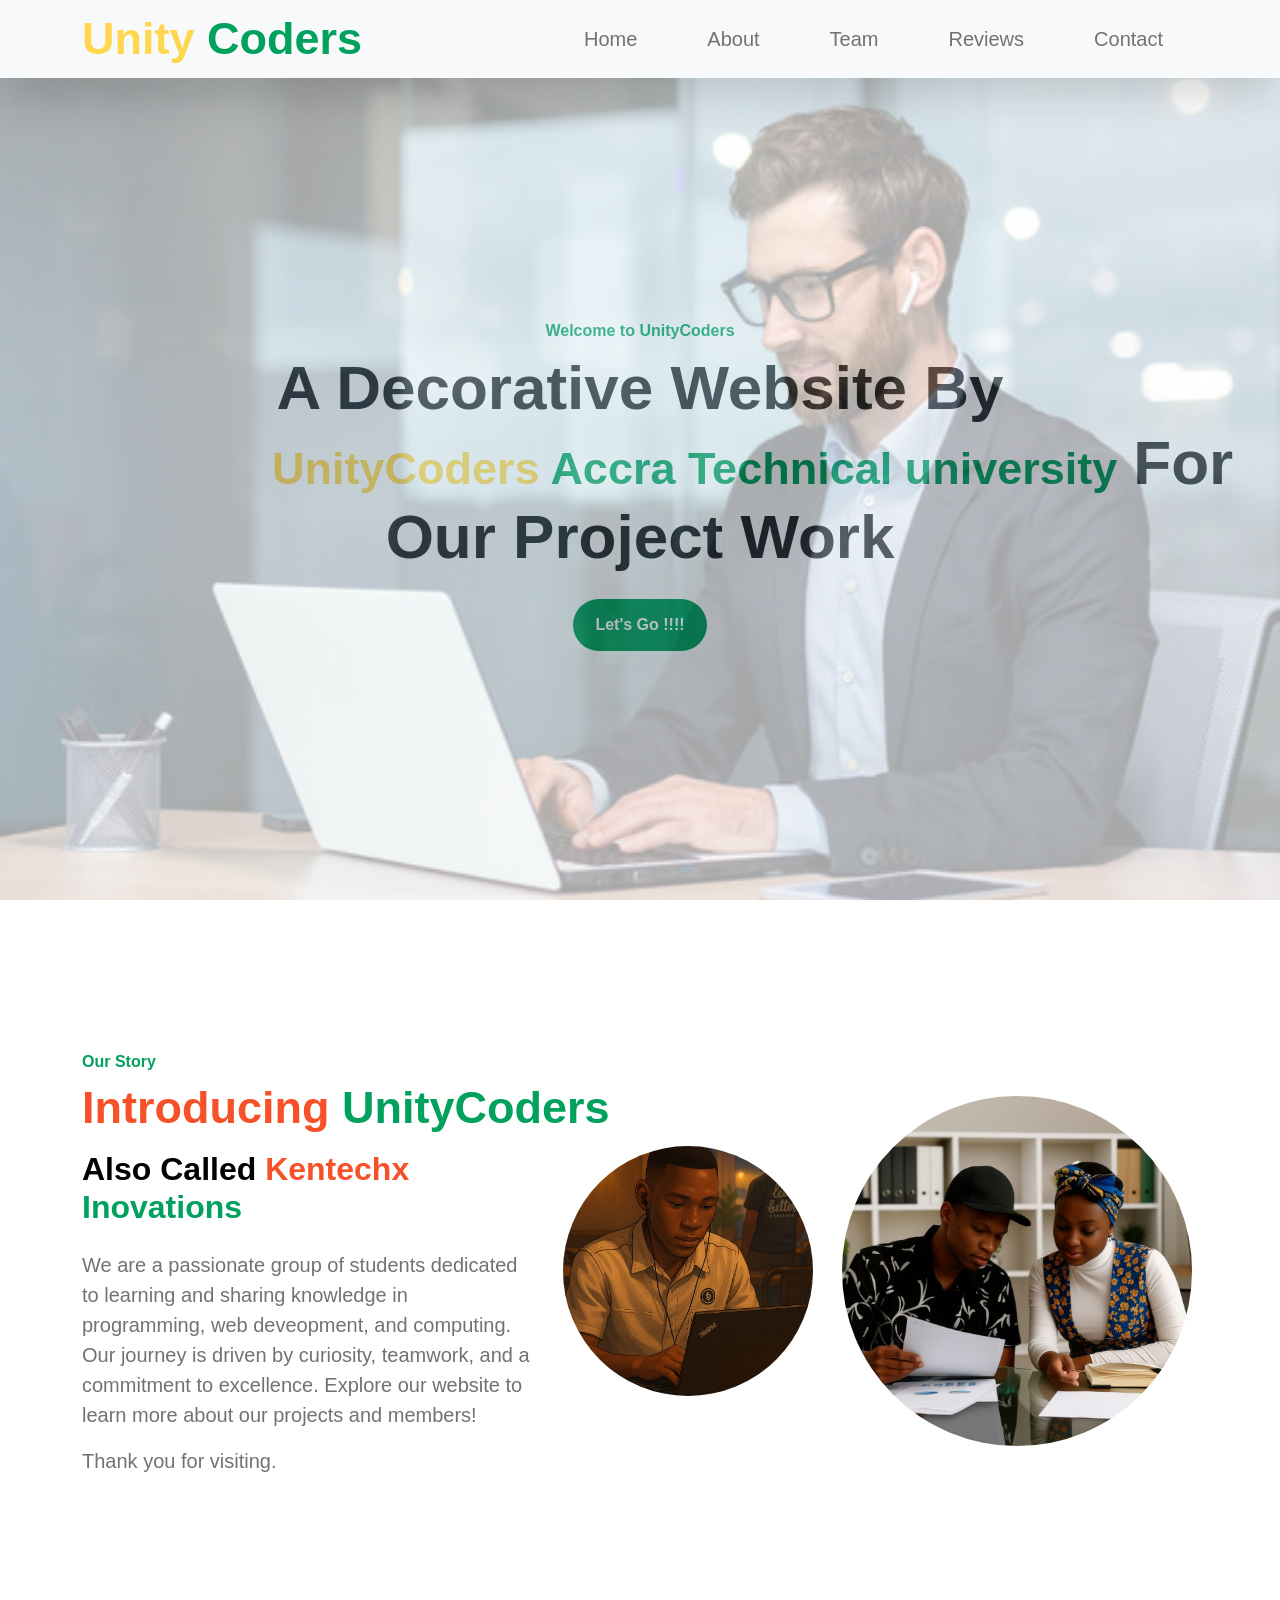
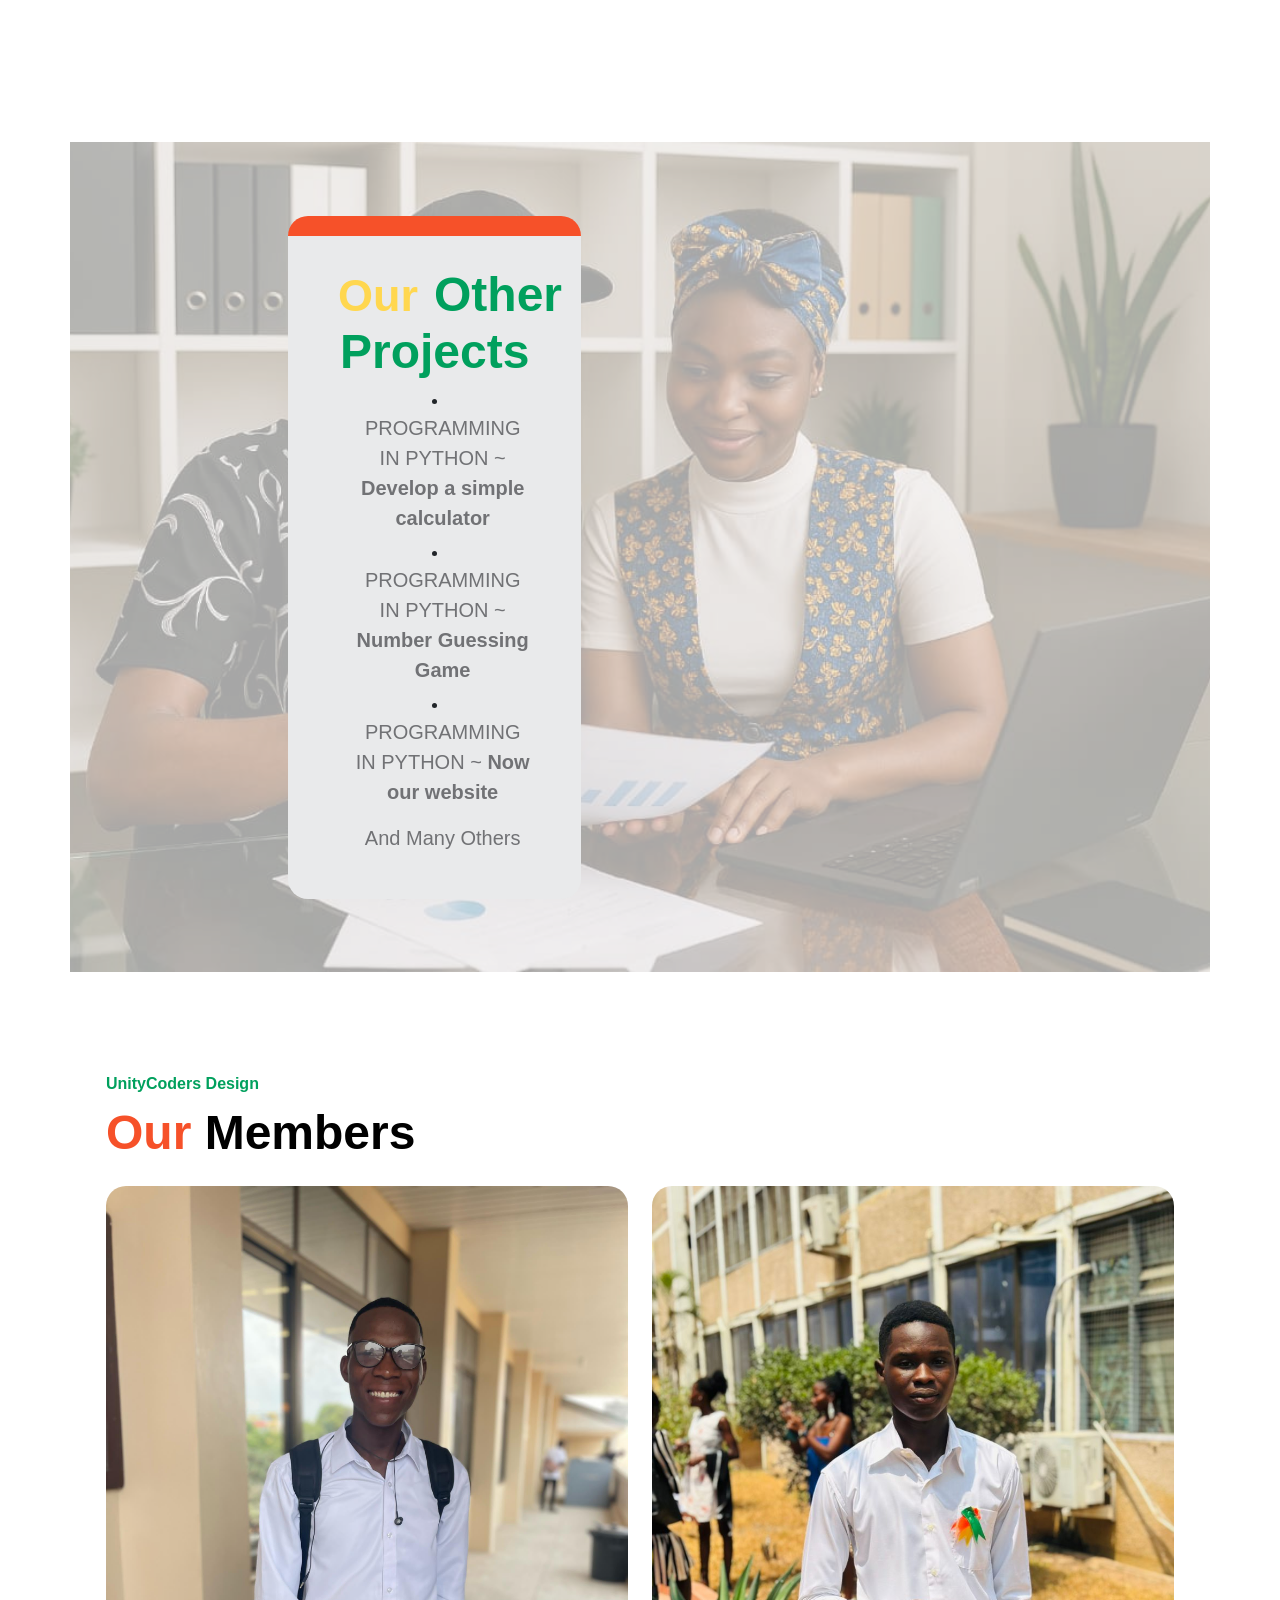
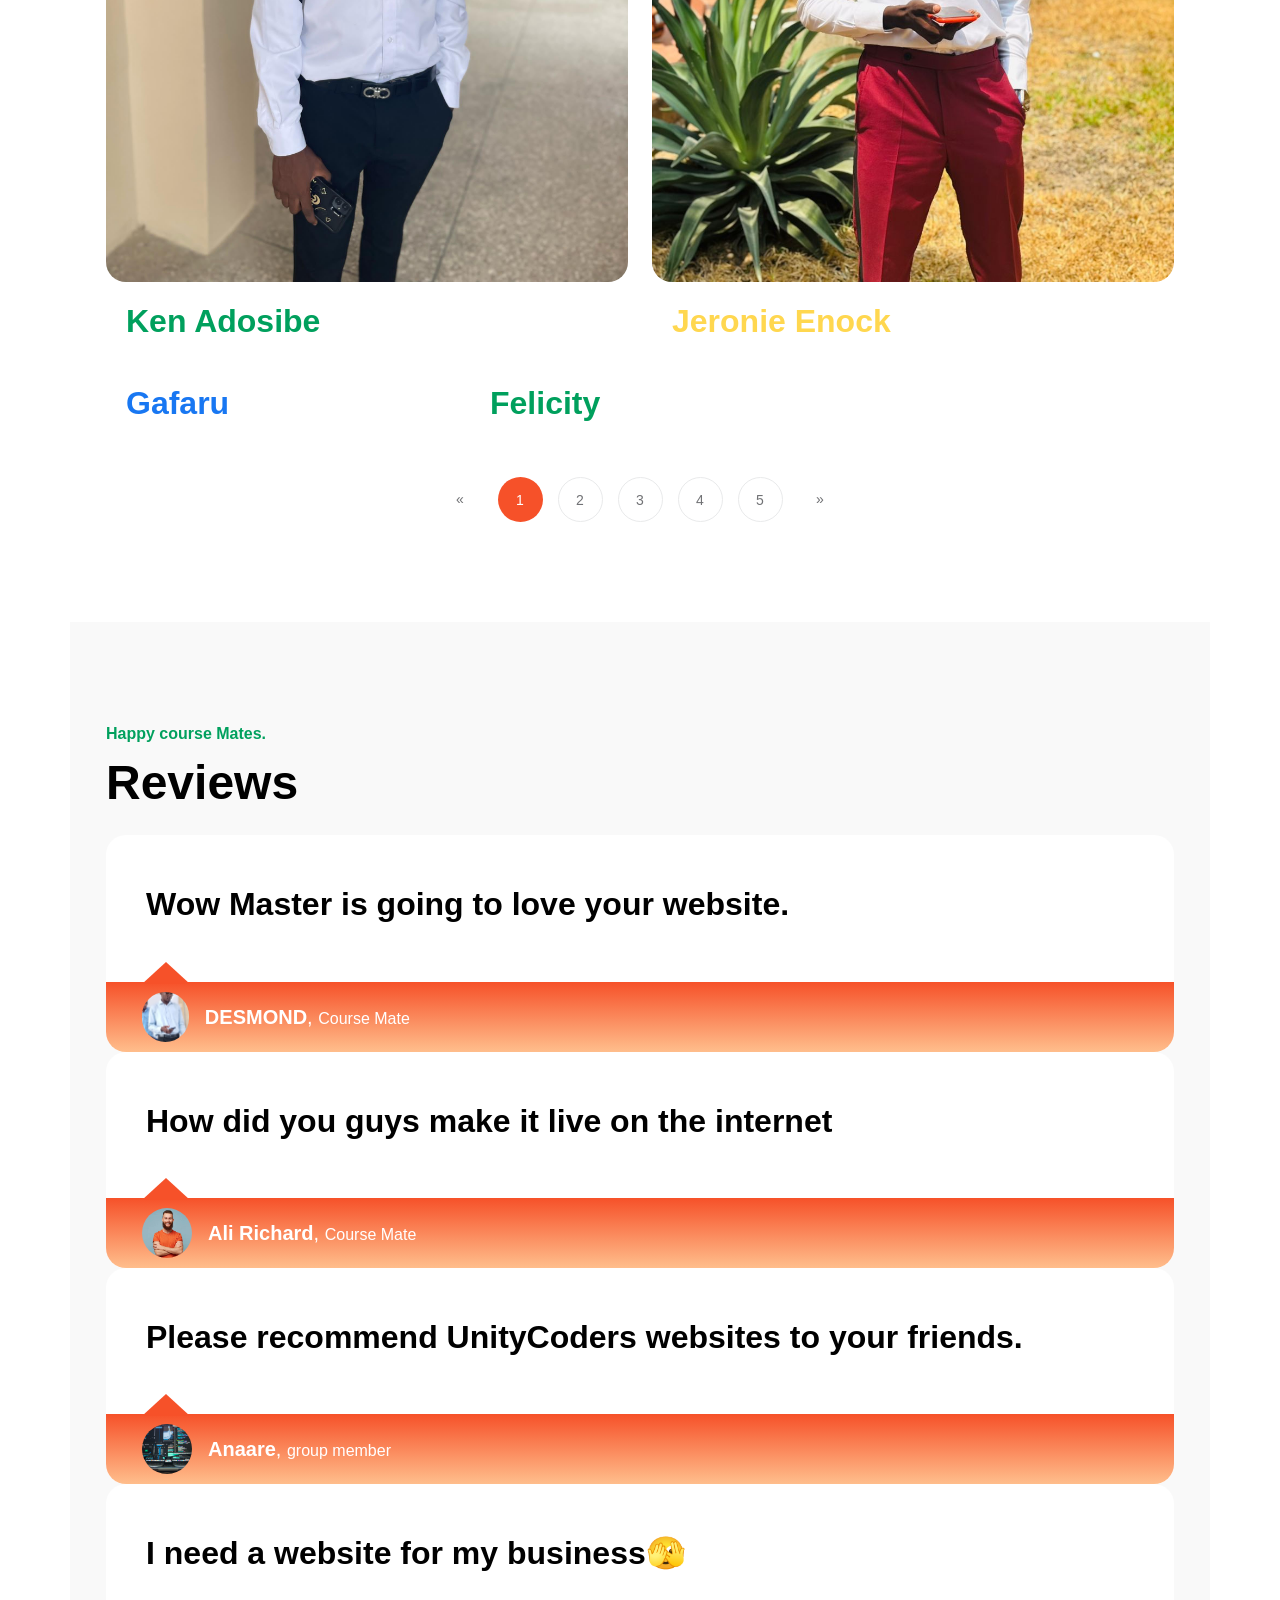
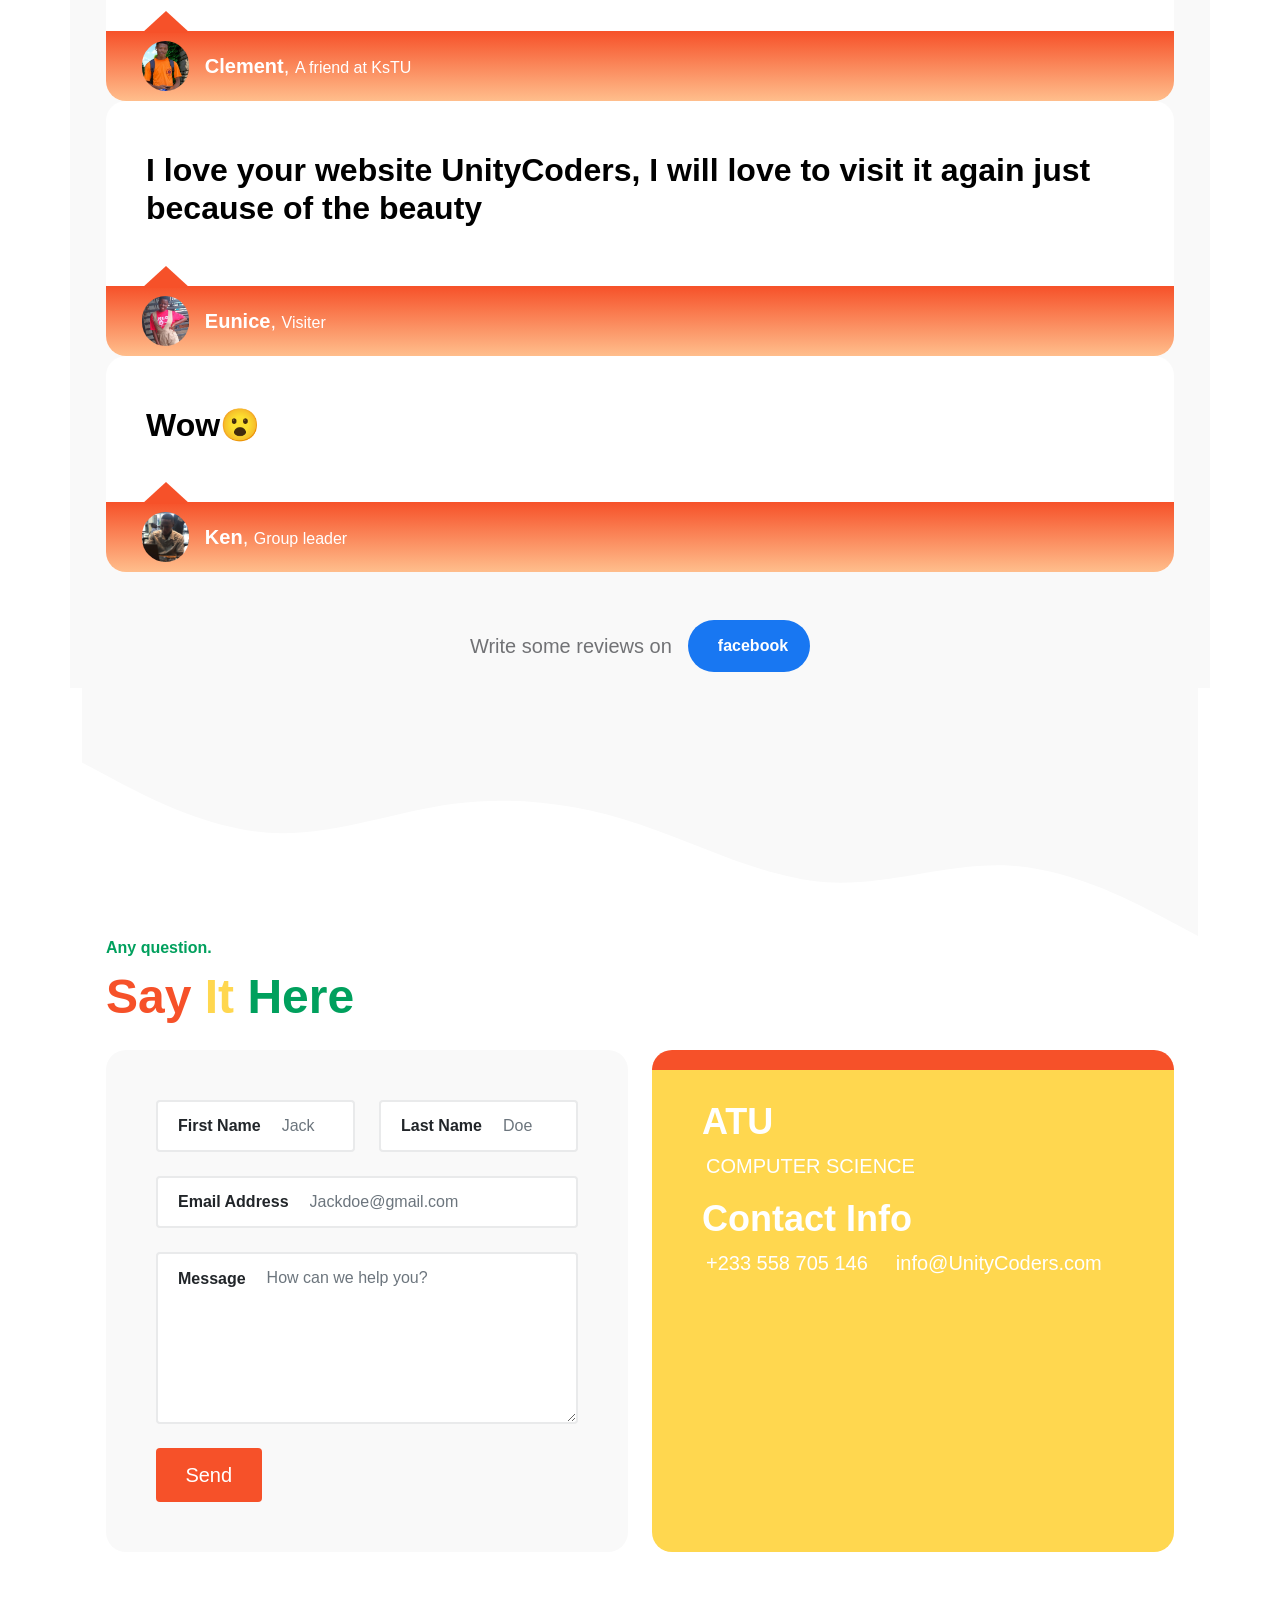
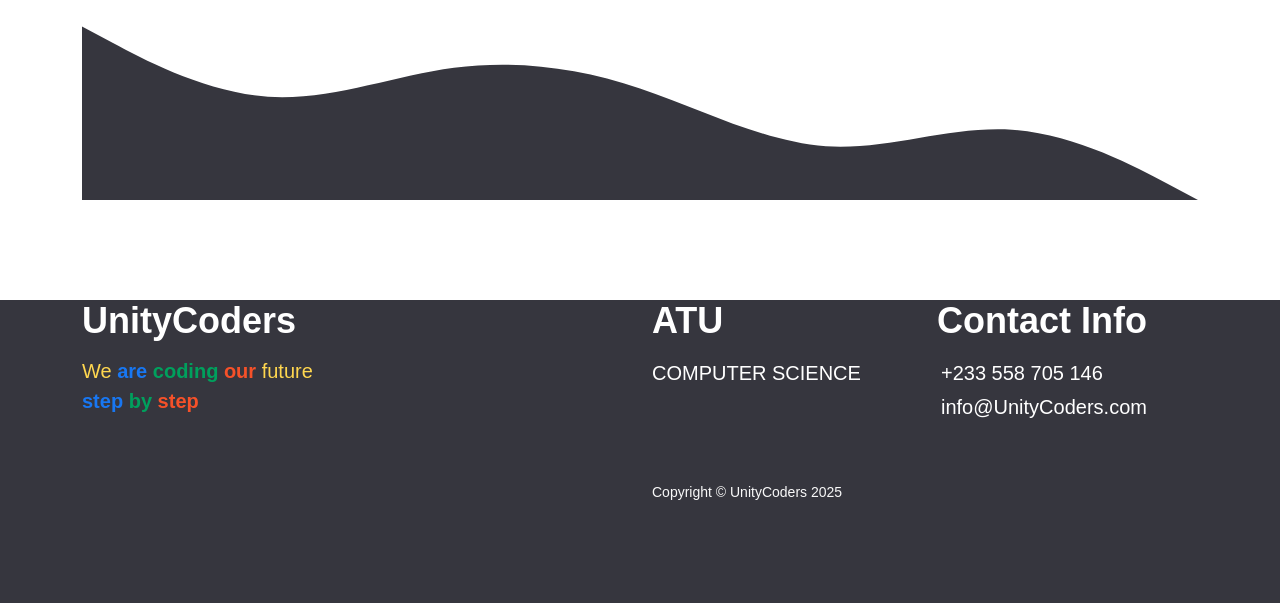
==== index.html @ b50baa44 "Add files via upload" ====
<!doctype html>
<html lang="en">
    <head>
        <meta charset="utf-8">
        <meta name="viewport" content="width=device-width, initial-scale=1">

        <meta name="description" content="">
        <meta name="author" content="Tooplate">

        <title>UnityCoders</title>

        <!-- CSS FILES -->
        <link href="css/bootstrap.min.css" rel="stylesheet">

        <link href="css/UnityCoders.css" rel="stylesheet">
        

    </head>

    <body>

        <nav class="navbar navbar-expand-lg bg-light fixed-top shadow-lg">
            <div class="container">
                <a class="navbar-brand" href="index.html">Unity <span class="tooplate-red"></span><span class="tooplate-green">Coders</span></a>

                <button class="navbar-toggler" type="button" data-bs-toggle="collapse" data-bs-target="#navbarNav" aria-controls="navbarNav" aria-expanded="false" aria-label="Toggle navigation">
                    <span class="navbar-toggler-icon"></span>
                </button>

                <div class="collapse navbar-collapse" id="navbarNav">
                    <ul class="navbar-nav ms-auto">
                        <li class="nav-item">
                            <a class="nav-link click-scroll" href="#section_1">Home</a>
                        </li>

                        <li class="nav-item">
                            <a class="nav-link click-scroll" href="#section_2">About</a>
                        </li>

                        <li class="nav-item">
                           <a class="nav-link click-scroll" href="team.html">Team</a></li>
                        </li>

                        </li>

                        <li class="nav-item">
                            <a class="nav-link click-scroll" href="#section_4">Reviews</a>
                        </li>

                        <li class="nav-item">
                            <a class="nav-link click-scroll" href="#section_5">Contact</a>
                        </li>
                    </ul>
                </div>
            </div>
        </nav>

        <main>

            <section class="hero-section hero-slide d-flex justify-content-center align-items-center" id="section_1">
                <div class="container">
                    <div class="row">

                        <div class="col-lg-8 col-12 text-center mx-auto">
                            <div class="hero-section-text">
                                <div class="hero-bg-image" style="position: absolute; inset: 0; z-index: 0; overflow: hidden;">
                                    <img src="unity coders.jpg" alt="Hero Background" style="width:100%; height:100%; object-fit:cover; opacity:0.35;">
                                </div>
                                <small class="section-small-title">Welcome to UnityCoders <i class="hero-icon bi-house"></i></small>

                                <h1 class="hero-title text mt-2 mb-4">A Decorative Website By  <a class="navbar-brand" href="#">UnityCoders <span class="tooplate-red"></span><span class="tooplate-green"> Accra Technical university</span></a>For Our Project Work </h1>

                                

                                <button type="button" class="custom-btn btn" onclick="location.href='#section_2'">Let's Go !!!!</button>
                            </div>
                        </div>

                    </div>
                </div>
            </section>

            <section class="about-section section-padding" id="section_2">
                <div class="container">
                    <div class="row align-items-center">

                        <div class="col-lg-5 col-12">
                            <small class="section-small-title">Our Story</small>

                             <a class="navbar-brand" href=""><span class="tooplate-red">Introducing </span><span class="tooplate-green">UnityCoders</span></a>

                            <h4 class="mt-2 mb-4">Also Called<span class="tooplate-red"> Kentechx </span> <span class="tooplate-green"> Inovations</span></h4>
                           
                            <p>We are a passionate group of students dedicated to learning and sharing knowledge in programming, web deveopment, and computing. Our journey is driven by curiosity, teamwork, and a commitment to excellence. Explore our website to learn more about our projects and members!</p>
                         <p> Thank you for visiting.</p>
                        </div>

                        <div class="col-lg-3 col-md-5 col-5 mx-lg-auto">
                            <img src="kentechx.jpg" class="about-image about-image-small img-fluid" alt="">
                        </div>

                        <div class="col-lg-4 col-md-7 col-7">
                            <img src="inno.jpg" class="about-image img-fluid" alt="">
                        </div>

                    </div>
                </div>
            </section>


            <section class="featured-section section-padding">
                <div class="container">
                    <div class="row">
                    <section class="hero-section hero-slide d-flex justify-content-center align-items-center" id="section_1">
                        <div class="container">
                            <div class="row">
                    
                                <div class="col-lg-8 col-12 text-center mx-auto">
                                    <div class="hero-section-text">
                                        <div class="hero-bg-image" style="position: absolute; inset: 0; z-index: 0; overflow: hidden;">
                                            <img src="unity.jpg" alt="Hero Background"
                                                style="width:100%; height:100%; object-fit:cover; opacity:0.35;">
                                        </div>
                        <div class="col-lg-5 col-12">
                            <div class="custom-block featured-custom-block">
                                <h2 class="tooplate-green"><span class="navbar-brand">Our</span>Other Projects</h2>

                                <div class="d-flex">
                                    <i class="featured-icon bi-clock me-3"></i>
                                    
                                    <div>
                                        <li>
                                        <p class="mb-2">
                                            PROGRAMMING IN PYTHON ~
                                            <strong class="d-inline">
                                                Develop a simple calculator
                                            </strong>
                                        </p>
                                        </li>

                                        <li>
                                        <p class="mb-2">
                                            PROGRAMMING IN PYTHON ~
                                            <strong class="d-inline">
                                                Number Guessing Game
                                            </strong>
                                        </p>
                                        </li>

                                
                                        
                                        <li>
                                        <p>PROGRAMMING IN PYTHON ~ <strong>Now our website</strong> </p>
                                        <p>And Many Others</p>
                                        </li>
                                   </div>
                                </div>
                            </div>
                        </div>

                    </div>
                </div>
            </section>


            <section class="shop-section section-padding" id="section_3">
                <div class="container">
                    <div class="row">

                        <div class="col-lg-12 col-12">
                            <small class="section-small-title">UnityCoders Design </small>

                            <h2 class="mt-2 mb-4"><span class="tooplate-red">Our</span> Members</h2>
                        </div>

                        <div class="col-lg-6 col-12">
                            <div class="shop-thumb">
                                <div class="shop-image-wrap">
                                    <a href="team.html">
                                        <img src="ken addo.jpg" class="shop-image img-fluid" alt="groupleader">
                                    </a>

                                    <div class="shop-btn-wrap">
                                        <a href="team.html" class="shop-btn custom-btn btn d-flex align-items-center align-items-center">Learn more</a>
                                    </div>
                                </div>

                                <div class="shop-body">
                                    <h4 class="tooplate-green">Ken Adosibe</h4>
                                </div>
                            </div>
                        </div>

                        <div class="col-lg-6 col-12">
                            <div class="shop-thumb">
                                <div class="shop-image-wrap">
                                    <a href="team.html">
                                        <img src="jeronie enock.jpg" class="shop-image img-fluid" alt="CLEMENT">
                                    </a>

                                    

                                    <div class="shop-btn-wrap">
                                        <a href="team.html" class="shop-btn custom-btn btn d-flex align-items-center align-items-center">Learn more</a>
                                    </div>
                                </div>

                                <div class="shop-body">
                                    <h4 class="tooplate-yellow">Jeronie Enock</h4>
                                </div>
                            </div>
                        </div>

                        <div class="col-lg-4 col-12">
                            <div class="shop-thumb">
                                <div class="shop-image-wrap">
                                    <a href="team.html">
                                        <img src="images/shop/green-sofa-white-living-room-with-blank-table-mockup.jpg" class="shop-image img-fluid" alt="">
                                    </a>

                                    <div class="shop-btn-wrap">
                                        <a href="team.html" class="shop-btn custom-btn btn d-flex align-items-center align-items-center">Learn more</a>
                                    </div>
                                </div>

                                <div class="shop-body">
                                    <h4 class="tooplate-blue">Gafaru</h4>
                                </div>
                            </div>
                        </div>

                        <div class="col-lg-4 col-12">
                            <div class="shop-thumb">
                                <div class="shop-image-wrap">
                                    <a href="team.html">
                                        <img src="images/shop/concept-home-cooking-with-female-chef.jpg" class="shop-image img-fluid" alt="">
                                    </a>
                                    <div class="shop-btn-wrap">
                                        <a href="team.html" class="shop-btn custom-btn btn d-flex align-items-center align-items-center">Learn more</a>
                                    </div>
                                </div>

                                <div class="shop-body">
                                    <h4 class="tooplate-green">Felicity</h4>
                                </div>
                            </div>
                        </div>

                        <div class="col-lg-12 col-12">
                            <nav aria-label="Page navigation example">
                                <ul class="pagination justify-content-center">
                                    <li class="page-item">
                                        <a class="page-link" href="#" aria-label="Previous">
                                            <span aria-hidden="true">&laquo;</span>
                                        </a>
                                    </li>

                                    <li class="page-item active" aria-current="page">
                                        <a class="page-link" href="#">1</a>
                                    </li>
                                    
                                    <li class="page-item">
                                        <a class="page-link" href="#">2</a>
                                    </li>
                                    
                                    <li class="page-item">
                                        <a class="page-link" href="#">3</a>
                                    </li>

                                    <li class="page-item">
                                        <a class="page-link" href="#">4</a>
                                    </li>

                                    <li class="page-item">
                                        <a class="page-link" href="#">5</a>
                                    </li>
                                    
                                    <li class="page-item">
                                        <a class="page-link" href="#" aria-label="Next">
                                            <span aria-hidden="true">&raquo;</span>
                                        </a>
                                    </li>
                                </ul>
                            </nav>
                        </div>

                    </div>
                </div>
            </section>


            <section class="reviews-section section-padding pb-0" id="section_4">
                <div class="container">
                    <div class="row">

                        <div class="col-lg-12 col-12">
                            <small class="section-small-title">Happy course Mates.</small>

                            <h2 class="mt-2 mb-4">Reviews</h2>

                            <div class="owl-carousel reviews-carousel">
                                <div class="reviews-thumb">
                                    <div class="reviews-body">
                                        <h4>Wow Master is going to love your website.</h4>
                                    </div>

                                    <div class="reviews-bottom reviews-bottom-up d-flex align-items-center">
                                        <img src="images/avatar/portrait4.jpg" class="avatar-image img-fluid" alt="">

                                        <div class="d-flex align-items-center justify-content-between flex-wrap w-100 ms-3">
                                            <p class="text-white mb-0">
                                                <strong>DESMOND</strong>, <small>Course Mate</small>
                                            </p>
                                        </div>
                                    </div>
                                </div>

                                <div class="reviews-thumb">
                                    <div class="reviews-body">
                                        <h4>How did you guys make it live on the internet</h4>
                                    </div>

                                    <div class="reviews-bottom reviews-bottom-up d-flex align-items-center">
                                        <img src="images/avatar/studio-portrait-emotional-happy-funny-smiling-boyfriend-man-with-heavy-beard-stands-with-arms-crossed-dressed-red-t-shirt-isolated-blue.jpg" class="avatar-image img-fluid" alt="">

                                        <div class="d-flex align-items-center justify-content-between flex-wrap w-100 ms-3">
                                            <p class="text-white mb-0">
                                                <strong>Ali Richard</strong>, <small>Course Mate</small>
                                            </p>
                                        </div>
                                    </div>
                                </div>

                                <div class="reviews-thumb">
                                    <div class="reviews-body">
                                        <h4>Please recommend UnityCoders websites to your friends.</h4>
                                    </div>

                                    <div class="reviews-bottom reviews-bottom-up d-flex align-items-center">
                                        <img src="anaare.jpg" class="avatar-image img-fluid" alt="">

                                        <div class="d-flex align-items-center justify-content-between flex-wrap w-100 ms-3">
                                            <p class="text-white mb-0">
                                                <strong>Anaare</strong>, <small>group member</small>
                                            </p>
                                        </div>
                                    </div>
                                </div>

                                <div class="reviews-thumb">
                                    <div class="reviews-body">
                                        <h4>I need a website for my business🫣</h4>
                                    </div>

                                    <div class="reviews-bottom reviews-bottom-up d-flex align-items-center">
                                        <img src="images/avatar/portrait1.jpg" class="avatar-image img-fluid" alt="">

                                        <div class="d-flex align-items-center justify-content-between flex-wrap w-100 ms-3">
                                            <p class="text-white mb-0">
                                                <strong>Clement</strong>, <small>A friend at KsTU</small>
                                            </p>
                                        </div>
                                    </div>
                                </div>
                                
                                <div class="reviews-thumb">
                                    <div class="reviews-body">
                                        <h4> I love your website UnityCoders,   I will love to visit it again just because of the beauty</h4>
                                    </div>

                                    <div class="reviews-bottom reviews-bottom-up d-flex align-items-center">
                                        <img src="images/avatar/portriat2.jpg" class="avatar-image img-fluid" alt="">

                                        <div class="d-flex align-items-center justify-content-between flex-wrap w-100 ms-3">
                                            <p class="text-white mb-0">
                                                <strong>Eunice</strong>, <small>Visiter</small>
                                            </p>
                                        </div>
                                    </div>
                                </div>

                                <div class="reviews-thumb">
                                    <div class="reviews-body">
                                        <h4>Wow😮</h4>
                                    </div>

                                    <div class="reviews-bottom reviews-bottom-up d-flex align-items-center">
                                        <img src="ken.jpg" class="avatar-image img-fluid" alt="">

                                        <div class="d-flex align-items-center justify-content-between flex-wrap w-100 ms-3">
                                            <p class="text-white mb-0">
                                                <strong>Ken</strong>, <small>Group leader</small>
                                            </p>
                                        </div>
                                    </div>
                                </div>
                            </div>

                            <div class="col-lg-12 col-12">
                                <p class="d-flex justify-content-center align-items-center mt-lg-5">Write some reviews on <a href="https://www.facebook.com/profile.php?id=61577352628570" class="custom-btn btn ms-3"><i class="bi-facebook me-2"></i>facebook</a></p>
                            </div>
                        </div>

                    </div>
                </div>
            </section>


            <section class="contact-section" id="section_5">
                <svg xmlns="http://www.w3.org/2000/svg" viewBox="0 0 1440 320"><path fill="#f9f9f9" fill-opacity="1" d="M0,96L40,117.3C80,139,160,181,240,186.7C320,192,400,160,480,149.3C560,139,640,149,720,176C800,203,880,245,960,250.7C1040,256,1120,224,1200,229.3C1280,235,1360,277,1400,298.7L1440,320L1440,0L1400,0C1360,0,1280,0,1200,0C1120,0,1040,0,960,0C880,0,800,0,720,0C640,0,560,0,480,0C400,0,320,0,240,0C160,0,80,0,40,0L0,0Z"></path></svg>
                <div class="container">
                    <div class="row">

                        <div class="col-lg-12 col-12">
                            <small class="section-small-title">Any question.</small>

                            <h2 class="mt-2 mb-4"><span class="tooplate-red">Say</span><span class="tooplate-yellow"> It</span> <span class="tooplate-green">Here</span></h2>
                        </div>
                        <div class="col-lg-6 col-12">
                            <form class="custom-form contact-form" action="#" method="post" role="form">
                                <div class="row">
                                    <div class="col-lg-6 col-md-6 col-12">
                                        <div class="input-group align-items-center">
                                            <label for="first-name">First Name</label>

                                            <input type="text" name="first-name" id="first-name" class="form-control" placeholder="Jack" required>
                                        </div>
                                    </div>

                                    <div class="col-lg-6 col-md-6 col-12">
                                        <div class="input-group align-items-center">
                                            <label for="last-name">Last Name</label>

                                            <input type="text" name="last-name" id="last-name" class="form-control" placeholder="Doe" required>
                                        </div>
                                    </div>
                                </div>

                                <div class="input-group align-items-center">
                                    <label for="email">Email Address</label>

                                     <input type="email" name="email" id="email" pattern="[^ @]*@[^ @]*" class="form-control" placeholder="Jackdoe@gmail.com" required>
                                </div>

                                <div class="input-group textarea-group">
                                    <label for="message">Message</label>

                                    <textarea name="message" rows="6" class="form-control" id="message" placeholder="How can we help you?"></textarea>
                                </div>

                                <div class="col-lg-3 col-md-4 col-6">
                                    <button type="submit" class="form-control">Send</button>
                                </div>
                            </form>
                        </div>

                        <div class="col-lg-6 col-12 mt-5 mt-lg-0">
                            <div class="custom-block">

                                <h3 class="text-white mb-2">ATU</h3>

                                <p class="text-white mb-2">
                                    <i class="contact-icon bi-geo-alt me-1"></i>

                                    COMPUTER SCIENCE
                                </p>

                                <h3 class="text-white mt-3 mb-2">Contact Info</h3>

                                <div class="d-flex flex-wrap">
                                    <p class="text-white mb-2 me-4">
                                        <i class="contact-icon bi-telephone me-1"></i>

                                        <a href="tel: 090-080-0760" class="text-white">
                                            +233 558 705 146
                                        </a>
                                    </p>

                                    <p class="text-white">
                                        <i class="contact-icon bi-envelope me-1"></i>

                                        <a href="mailto:info@company.com" class="text-white">
                                            info@UnityCoders.com
                                        </a>
                                    </p>
                                </div>

                                <iframe class="google-map mt-2" src="https://www.google.com/maps/embed?pb=!1m18!1m12!1m3!1d4800.184803804974!2d-0.10174304922518053!3d51.5087879746898!2m3!1f0!2f0!3f0!3m2!1i1024!2i768!4f13.1!3m3!1m2!1s0x487605f6fc62fa3d%3A0xc5a39e7cf4e3a9a4!2sTate%20Modern%20Garden!5e1!3m2!1sen!2smm!4v1679331839559!5m2!1sen!2smm" width="100%" height="220" style="border:0;" allowfullscreen="" loading="lazy"></iframe>
                            </div>
                        </div>

                    </div>
                </div>
            </section>

            <svg xmlns="http://www.w3.org/2000/svg" viewBox="0 0 1440 320"><path fill="#36363e" fill-opacity="1" d="M0,96L40,117.3C80,139,160,181,240,186.7C320,192,400,160,480,149.3C560,139,640,149,720,176C800,203,880,245,960,250.7C1040,256,1120,224,1200,229.3C1280,235,1360,277,1400,298.7L1440,320L1440,320L1400,320C1360,320,1280,320,1200,320C1120,320,1040,320,960,320C880,320,800,320,720,320C640,320,560,320,480,320C400,320,320,320,240,320C160,320,80,320,40,320L0,320Z"></path></svg>            
        </main>

        <footer class="site-footer section-padding">
            <div class="container">
                <div class="row">

                    <div class="col-lg-3 col-md-5 col-12 mb-3">
                        <h3><a href="index.html" class="custom-link mb-1">UnityCoders</a></h3>

                        <p class="tooplate-yellow">We<strong class="tooplate-blue"> are</strong> <strong class="tooplate-green">coding</strong>
                             <strong class="tooplate-red">our</strong> future <strong class="tooplate-blue"> step</strong>
                             <strong class="tooplate-green"> by </strong><strong class="tooplate-red">step</strong></p>
                        <strong class="tooplate-blue"></strong>
                    </div>

                    <div class="col-lg-3 col-md-3 col-12 ms-lg-auto mb-3">
                        <h3 class="text-white mb-3">ATU</h3>

                        <p class="text-white mt-2">
                            <i class="bi-geo-alt"></i>
                            COMPUTER SCIENCE
                        </p>
                    </div>

                    <div class="col-lg-3 col-md-4 col-12 mb-3">
                        <h3 class="text-white mb-3">Contact Info</h3>

                            <p class="text-white mb-1">
                                <i class="bi-telephone me-1"></i>

                                <a href="tel: 090-080-0760" class="text-white">
                                    +233 558 705 146
                                </a>
                            </p>

                            <p class="text-white mb-0">
                                <i class="bi-envelope me-1"></i>

                                <a href="mailto:info@company.com" class="text-white">
                                    info@UnityCoders.com
                                </a>
                            </p>
                    </div>

                    <div class="col-lg-6 col-md-7 copyright-text-wrap col-12 d-flex flex-wrap align-items-center mt-4 ms-auto">
                        <p class="copyright-text mb-0 me-4">Copyright © UnityCoders 2025</p>
                    </div>

                </div>
            </div>
        </footer>
    </body>
</html>
---- css/UnityCoders.css ----
/*

Tooplate 2133 Moso Interior

https://www.tooplate.com/view/2133-moso-interior

*/

/*---------------------------------------
  CUSTOM PROPERTIES ( VARIABLES )             
-----------------------------------------*/
:root {
  --white-color:                  #ffffff;
  --primary-color:                #ffd74f;
  --secondary-color:              #f65129;
  --section-bg-color:             #f9f9f9;
  --site-footer-bg-color:         #36363e;
  --custom-btn-bg-color:          #00a05d;
  --dark-color:                   #000000;
  --p-color:                      #717275;
  --border-color:                 #e9eaeb;

  --twitter-color:                #1da1f2;
  --facebook-color:               #1877f2;
  --instagram-color:              #c13584;
  --pinterest-color:              #e60023;
  --whatsapp-color:               #128c7e;

  --body-font-family:             'League Spartan', sans-serif;

  --h1-font-size:                 62px;
  --h2-font-size:                 48px;
  --h3-font-size:                 36px;
  --h4-font-size:                 32px;
  --h5-font-size:                 24px;
  --h6-font-size:                 22px;
  --p-font-size:                  20px;
  --btn-font-size:                16px;
  --copyright-font-size:          14px;

  --border-radius-large:          100px;
  --border-radius-medium:         20px;
  --border-radius-small:          10px;

  --font-weight-thin:             100;
  --font-weight-light:            300;
  --font-weight-normal:           400;
  --font-weight-semibold:         600;
  --font-weight-bold:             700;
}

body {
    background-color: var(--white-color);
    font-family: var(--body-font-family); 
    padding-top: 70px;
}

/*---------------------------------------
  TYPOGRAPHY               
-----------------------------------------*/

h2,
h3,
h4,
h5,
h6 {
  color: var(--dark-color);
}

h1,
h2,
h3,
h4,
h5,
h6 {
  font-weight: var(--font-weight-semibold);
}

h1 {
  font-size: var(--h1-font-size);
  font-weight: var(--font-weight-bold);
}

h2 {
  font-size: var(--h2-font-size);
}

h3 {
  font-size: var(--h3-font-size);
}

h4 {
  font-size: var(--h4-font-size);
}

h5 {
  font-size: var(--h5-font-size);
  line-height: normal;
}

h6 {
  font-size: var(--h6-font-size);
}

p {
  color: var(--p-color);
  font-size: var(--p-font-size);
  font-weight: var(--font-weight-light);
}

ul li {
  color: var(--p-color);
  font-size: var(--p-font-size);
  font-weight: var(--font-weight-normal);
}

a, 
button {
  touch-action: manipulation;
  transition: all 0.3s;
}

a {
  color: var(--p-color);
  text-decoration: none;
}

a:hover {
  color: var(--secondary-color);
}

b,
strong {
  font-weight: var(--font-weight-bold);
}

.tooplate-red {
	color: var(--secondary-color);
}
.tooplate-green {
	color: var(--custom-btn-bg-color);
}
.tooplate-blue {
  color: var(--facebook-color);

}
.tooplate-yellow {
  color: var(--primary-color);
}


/*---------------------------------------
  SECTION               
-----------------------------------------*/
.section-padding {
  padding-top: 100px;
  padding-bottom: 100px;
}

.section-bg {
  background: var(--section-bg-color);
}

.section-small-title {
  color: var(--custom-btn-bg-color);
  font-size: var(--btn-font-size);
  font-weight: var(--font-weight-semibold);
  display: block;
}

.section-overlay {
  background: rgba(0, 0, 0, 0.25);
  position: absolute;
  top: 0;
  left: 0;
  pointer-events: none;
  width: 100%;
  height: 100%;
}

.custom-block {
  background: var(--primary-color);
  border-top: 20px solid var(--secondary-color);
  border-radius: var(--border-radius-medium);
  position: relative;
  overflow: hidden;
  padding: 30px 50px;
}

.featured-custom-block {
  background: var(--border-color);
}

.shop-detail-custom-block {
  background: transparent;
  border-top: 0;
  border-radius: 0;
  padding: 30px;
}

.pagination {
  margin-top: 30px;
  margin-bottom: 0;
}

.page-link {
  border-color: var(--border-color);
  border-radius: var(--border-radius-large);
  color: var(--p-color);
  font-size: var(--copyright-font-size);
  padding: 0;
  width: 45px;
  height: 45px;
  line-height: 45px;
  text-align: center;
  margin-right: 10px;
  margin-left: 10px;
}

.page-item.active .page-link,
.page-link:hover {
  background: var(--secondary-color);
  border-color: transparent;
  color: var(--white-color);
}

.page-item:first-child .page-link,
.page-item:last-child .page-link {
  border: 0;
  border-radius: var(--border-radius-large);
}

.page-item:not(:first-child) .page-link {
  margin-left: 5px;
}


/*---------------------------------------
  CUSTOM LINK               
-----------------------------------------*/
.custom-link {
  color: var(--p-color);
  position: relative;
  overflow: hidden;
  z-index: 1;
  display: inline-block;
  vertical-align: middle;
  transition: all .3s cubic-bezier(.645,.045,.355,1);
  padding-bottom: 2px;
}

.custom-link::after {
  content: "";
  width: 0;
  height: 2px;
  bottom: 0;
  position: absolute;
  left: auto;
  right: 0;
  z-index: -1;
  transition: width .6s cubic-bezier(.25,.8,.25,1) 0s;
  background: currentColor;
}

.custom-link:hover::after {
  width: 100%;
  left: 0;
  right: auto;
}

.custom-link:hover {
  color: var(--primary-color);
}

.custom-link:hover::after {
  background: var(--custom-btn-bg-color);
}


/*---------------------------------------
  CUSTOM BADGE               
-----------------------------------------*/
.custom-badge {
  background: var(--white-color);
  display: inline-block;
  vertical-align: top;
  position: relative;
  color: var(--secondary-color);
  font-size: var(--copyright-font-size);
  font-weight: var(--font-weight-semibold);
  padding: 10px 10px 6px 10px;
}

.custom-badge::before {
  content: "";
  display: block;
  margin: auto;
  width: 0;
  height: 0;
  border-bottom: 7px solid var(--white-color);
  border-right: 7px solid transparent;
  border-left: 7px solid transparent;
  position: absolute;
  top: -7px;
  right: 0;
  left: 0;
}


/*---------------------------------------
  CUSTOM BUTTON               
-----------------------------------------*/
.custom-btn {
  background: var(--custom-btn-bg-color);
  border: 2px solid transparent;
  border-radius: var(--border-radius-large);
  color: var(--white-color);
  font-size: var(--btn-font-size);
  font-weight: var(--font-weight-semibold);
  line-height: normal;
  padding: 15px 20px;
}

.custom-btn:hover {
  background: transparent;
  border-color: var(--custom-btn-bg-color);
  color: var(--custom-btn-bg-color);
}

.custom-border-btn {
  background: transparent;
  border: 2px solid var(--border-color);
  color: var(--white-color);
}

.custom-border-btn:hover {
  background: var(--white-color);
  border-color: var(--white-color);
  color: var(--secondary-color);
}


/*---------------------------------------
  NAVIGATION              
-----------------------------------------*/
.navbar {
  padding-top: 0;
  padding-bottom: 0;
  transition: all 0.3s;
}

.navbar-brand {
  font-size: 45px;
  font-weight: var(--font-weight-bold);
}

.navbar-brand,
.navbar-brand:hover {
  color: var(--primary-color);
}

.navbar-expand-lg .navbar-nav .nav-link {
  margin-right: 0;
  margin-left: 0;
  padding: 20px 35px;
}

.navbar-nav .nav-link {
  display: inline-block;
  color: var(--p-bg-color);
  font-size: var(--menu-font-size);
  font-weight: var(--font-weight-medium);
  position: relative;
  padding-top: 15px;
  padding-bottom: 15px;
}

.navbar-nav .nav-link.active, 
.navbar-nav .nav-link:hover {
  background: var(--primary-color);
  color: var(--white-color);
}

.dropdown-menu {
  border-radius: 0;
  border: 0;
  padding: 0;
}

.dropdown-item {
  border-bottom: 1px solid var(--border-color);
  display: inline-block;
  color: var(--p-bg-color);
  font-size: var(--menu-font-size);
  font-weight: var(--font-weight-medium);
  position: relative;
  padding-top: 10px;
  padding-bottom: 10px;
}

.dropdown-menu li:last-child .dropdown-item {
  border-bottom: 0;
}

.dropdown-item.active, 
.dropdown-item:active,
.dropdown-item:focus, 
.dropdown-item:hover {
  background: var(--primary-color);
  color: var(--white-color);
}

.dropdown-toggle::after {
  content: "\f282";
  display: inline-block;
  font-family: bootstrap-icons !important;
  font-size: var(--copyright-font-size);
  font-style: normal;
  font-weight: normal !important;
  font-variant: normal;
  text-transform: none;
  line-height: 1;
  vertical-align: -.125em;
  -webkit-font-smoothing: antialiased;
  -moz-osx-font-smoothing: grayscale;
  position: relative;
  left: 2px;
  border: 0;
}

@media screen and (min-width: 992px) {
  .dropdown:hover .dropdown-menu {
    display: block;
    margin-top: 0;
  }
}

.navbar-toggler {
  border: 0;
  padding: 0;
  cursor: pointer;
  margin: 0;
  width: 30px;
  height: 35px;
  outline: none;
}

.navbar-toggler:focus {
  outline: none;
  box-shadow: none;
}

.navbar-toggler[aria-expanded="true"] .navbar-toggler-icon {
  background: transparent;
}

.navbar-toggler[aria-expanded="true"] .navbar-toggler-icon:before,
.navbar-toggler[aria-expanded="true"] .navbar-toggler-icon:after {
  transition: top 300ms 50ms ease, -webkit-transform 300ms 350ms ease;
  transition: top 300ms 50ms ease, transform 300ms 350ms ease;
  transition: top 300ms 50ms ease, transform 300ms 350ms ease, -webkit-transform 300ms 350ms ease;
  top: 0;
}

.navbar-toggler[aria-expanded="true"] .navbar-toggler-icon:before {
  transform: rotate(45deg);
}

.navbar-toggler[aria-expanded="true"] .navbar-toggler-icon:after {
  transform: rotate(-45deg);
}

.navbar-toggler .navbar-toggler-icon {
  background: var(--dark-color);
  transition: background 10ms 300ms ease;
  display: block;
  width: 30px;
  height: 2px;
  position: relative;
}

.navbar-toggler .navbar-toggler-icon:before,
.navbar-toggler .navbar-toggler-icon:after {
  transition: top 300ms 350ms ease, -webkit-transform 300ms 50ms ease;
  transition: top 300ms 350ms ease, transform 300ms 50ms ease;
  transition: top 300ms 350ms ease, transform 300ms 50ms ease, -webkit-transform 300ms 50ms ease;
  position: absolute;
  right: 0;
  left: 0;
  background: var(--dark-color);
  width: 30px;
  height: 2px;
  content: '';
}

.navbar-toggler .navbar-toggler-icon::before {
  top: -8px;
}

.navbar-toggler .navbar-toggler-icon::after {
  top: 8px;
}


/*---------------------------------------
  SITE HEADER              
-----------------------------------------*/
.site-header {
  background-image: url('../images/empty-living-room-with-blue-sofa-plants-table-empty-white-wall-background-3d-rendering.jpg');
  background-repeat: no-repeat;
  background-position: center;
  background-size: cover;
  padding-top: 150px;
  padding-bottom: 150px;
}


/*---------------------------------------
  HERO              
-----------------------------------------*/
.hero-section {
  position: relative;
  padding-top: 150px;
  padding-bottom: 150px;
  min-height: 580px;
}

@media screen and (min-width: 991px) {
  .hero-section {
    height: calc(100vh - 70px);
  }
}

.hero-form {
  background: var(--white-color);
  border-radius: var(--border-radius-small);
  padding: 40px;
  padding-bottom: 16px;
}

.hero-icon,
.contact-icon {
  color: var(--secondary-color);
}

.hero-btn {
  position: absolute;
  bottom: 0;
  right: 0;
  left: 0;
  margin: 60px auto;
}

.hero-btn-link {
  background: var(--primary-color);
  border-radius: var(--border-radius-large);
  color: var(--white-color);
  font-size: var(--h4-font-size);
  width: 64px;
  height: 64px;
  line-height: 68px;
  text-align: center;
}

.hero-btn-link:hover {
  background: var(--secondary-color);
  color: var(--white-color);
}


/*---------------------------------------
  ABOUT              
-----------------------------------------*/
.about-section {
  padding-top: 150px;
  padding-bottom: 150px;
}

.about-image {
  display: block;
  border-radius: 100%;
  width: 350px;
  height: 350px;
  object-fit: cover;
}

.about-image-small {
  display: block;
  margin: auto;
  width: 250px;
  height: 250px;
}

/*---------------------------------------
  FEATURED              
-----------------------------------------*/
.featured-section {
  background-image: url('../images/empty-living-room-with-blue-sofa-plants-table-empty-white-wall-background-3d-rendering.jpg');
  background-repeat: no-repeat;
  background-position: center;
  background-size: cover;
}

.featured-icon {
  font-size: var(--h5-font-size);
}


/*---------------------------------------
  REVIEWS              
-----------------------------------------*/
.reviews-section {
  background: var(--section-bg-color);
}

.reviews-carousel .owl-item img,
.avatar-image {
  border-radius: var(--border-radius-large);
  width: 50px;
  height: 50px;
  object-fit: cover;
}

.reviews-carousel .owl-nav {
  position: absolute;
  top: -100px;
  right: 0;
}

.reviews-carousel .owl-nav button.owl-next, 
.reviews-carousel .owl-nav button.owl-prev {
  background: var(--white-color);
  border-radius: var(--border-radius-large);
  width: 60px;
  height: 60px;
  margin: 5px;
  transition: all 0.5s;
}

.reviews-carousel .owl-nav button.owl-next:hover, 
.reviews-carousel .owl-nav button.owl-prev:hover {
  background: var(--secondary-color);
}

.reviews-carousel .owl-prev:hover span::before, 
.reviews-carousel .owl-next:hover span::before {
  color: var(--white-color);
}

.reviews-carousel .owl-prev span, 
.reviews-carousel .owl-next span {
  display: block;
  color: transparent;
  width: 60px;
  height: 60px;
  line-height: 60px;
}

.reviews-carousel .owl-prev span::before, 
.reviews-carousel .owl-next span::before {
  font-family: bootstrap-icons;
  display: block;
  font-size: var(--h4-font-size);
  color: var(--secondary-color);
}

.reviews-carousel .owl-prev span::before {
  content: "\f12f";
}

.reviews-carousel .owl-next span::before {
  content: "\f138";
}

.reviews-thumb {
  background: var(--white-color);
  border-radius: var(--border-radius-medium);
  position: relative;
  overflow: hidden;
}

.reviews-body {
  padding: 50px 40px;
}

.reviews-bottom {
  background: var(--secondary-color);
  background: linear-gradient(180deg, rgba(246,81,41,1) 0%, rgba(255,190,140,1) 100%);
  position: relative;
  padding: 10px 36px;
}

.reviews-bottom-up::before {
  content: "";
  display: block;
  margin: auto;
  width: 0;
  height: 0;
  border-bottom: 22px solid var(--secondary-color);
  border-left: 24px solid transparent;
  border-right: 24px solid transparent;
  position: absolute;
  top: -20px;
  left: 36px;
}

.bi-star-fill {
  color: var(--primary-color);
}

.reviews-section .custom-btn {
  background: var(--facebook-color);
}

.reviews-section .custom-btn:hover {
  background: transparent;
  border-color: var(--facebook-color);
  color: var(--facebook-color);
}

.reviews-bottom small {
  font-size: var(--btn-font-size);
  font-weight: var(--font-weight-normal);
}


/*---------------------------------------
  SHOP              
-----------------------------------------*/
.shop-section {
  background: var(--white-color);
}

.shop-listing-page .shop-section {
  padding-bottom: 0;
}

.shop-thumb {
  margin-bottom: 24px;
}

.shop-image-wrap {
  position: relative;
}

.shop-image-wrap:hover .shop-btn-wrap {
  opacity: 1;
}

.shop-icons-wrap {
  position: absolute;
  top: 0;
  right: 0;
  margin: 20px;
}

.shop-icons {
  background: var(--white-color);
  border-radius: var(--border-radius-small);
  padding: 20px 15px;
}

.shop-icon {
  line-height: normal;
  margin-bottom: 10px;
}

.shop-icon:last-child {
  margin-bottom: 0;
}

.shop-pricing-text {
  color: var(--secondary-color);
}

.shop-condition-text {
  color: var(--custom-btn-bg-color);
}

.shop-image {
  display: block;
  border-radius: var(--border-radius-medium);
}

.shop-body {
  padding: 20px;
  padding-bottom: 0;
}

.shop-btn-wrap {
  position: absolute;
  top: 50%;
  left: 50%;
  transform: translate(-50%, -50%);
  opacity: 0;
  transition: all 0.5s;
}

.shop-btn {
  background: var(--primary-color);
  font-size: var(--copyright-font-size);
  width: 100px;
  height: 100px;
  text-transform: uppercase;
}

.shop-btn:hover {
  border-color: transparent;
  background: var(--secondary-color);
  color: var(--white-color);
}

.shop-detail-bar {
  padding: 20px;
}

.shop-listing-page .navbar-nav .nav-link.active,
.shop-detail-page .navbar-nav .nav-link.active {
  background: transparent;
  color: var(--p-color);
}

.shop-listing-page .navbar-nav .nav-link.active:hover,
.shop-detail-page .navbar-nav .nav-link.active:hover {
  background: var(--primary-color);
  color: var(--white-color);
}


/*---------------------------------------
  CONTACT               
-----------------------------------------*/
.contact-section {
  background: var(--white-color);
}

.contact-form {
  background: var(--section-bg-color);
  border-radius: var(--border-radius-medium);
  padding: 50px;
}

.contact-form label {
  font-weight: var(--font-weight-semibold);
}

.google-map {
  display: block;
  border-radius: var(--border-radius-medium);
}


/*---------------------------------------
  CUSTOM FORM               
-----------------------------------------*/
.custom-form .input-group {
  background-color: var(--white-color);
  border: 2px solid var(--border-color);
  border-radius: .25rem;
  margin-bottom: 24px;
  padding-left: 20px;
}

.custom-form .textarea-group label {
  margin-top: 13px;
}

.custom-form label {
  margin-right: 10px;
  margin-bottom: 0;
}

.custom-form .form-control {
  background-color: var(--white-color);
  box-shadow: none;
  border: 0;
  color: var(--p-color);
  padding-top: 12px;
  padding-bottom: 12px;
  outline: none;
}

.custom-form .form-control:hover,
.custom-form .form-control:focus {
  border-color: var(--secondary-color);
}

.custom-form button[type="submit"] {
  background: var(--secondary-color);
  border: none;
  color: var(--white-color);
  font-size: var(--p-font-size);
  font-weight: var(--font-weight-normal);
  transition: all 0.3s;
  margin-bottom: 0;
}

.custom-form button[type="submit"]:hover,
.custom-form button[type="submit"]:focus {
  background: var(--primary-color);
  border-color: transparent;
}


/*---------------------------------------
  FILTER FORM              
-----------------------------------------*/
.filter-form {
  border: 1px solid var(--border-color);
  border-radius: var(--border-radius-small);
  padding: 30px;
}

.filter-form-small-title {
  display: block;
  margin-bottom: 10px;
}

.filter-form .form-select {
  border: 2px solid var(--border-color);
}

.filter-form .form-check-label {
  color: var(--p-color);
}


/*---------------------------------------
  SITE FOOTER              
-----------------------------------------*/
.site-footer {
  background: var(--site-footer-bg-color);
  padding-top: 0;
}

.site-footer h3 {
  line-height: normal;
}

.site-footer h3 .custom-link,
.site-footer .social-icon-link:hover {
  color: var(--white-color);
}

.site-footer h3 .custom-link:hover {
  color: var(--primary-color);
}

.copyright-text {
  color: var(--section-bg-color);
  font-size: var(--copyright-font-size);
  margin-top: 10px;
}

.site-footer .social-icon-link {
  margin-top: 10px;
}


/*---------------------------------------
  SOCIAL ICON               
-----------------------------------------*/
.social-icon {
  margin: 0;
  padding: 0;
}

.social-icon-item {
  list-style: none;
  display: inline-block;
  vertical-align: top;
}

.social-icon-link {
  color: var(--p-color);
  font-size: var(--p-font-size);
  display: block;
  margin-right: 15px;
  text-align: center;
}

.social-icon-link:hover {
  color: var(--secondary-color);
}

.social-icon-twitter {
  color: var(--twitter-color);
}

.social-icon-facebook {
  color: var(--facebook-color);
}

.social-icon-instagram {
  color: var(--instagram-color);
}

.social-icon-pinterest {
  color: var(--pinterest-color);
}

.social-icon-whatsapp {
  color: var(--whatsapp-color);
}


/*---------------------------------------
  RESPONSIVE STYLES               
-----------------------------------------*/
@media screen and (max-width: 991px) {
  h1 {
    font-size: 48px;
  }

  h2 {
    font-size: 36px;
  }

  h3 {
    font-size: 32px;
  }

  h4 {
    font-size: 28px;
  }

  h5 {
    font-size: 20px;
  }

  h6 {
    font-size: 18px;
  }

  .section-padding {
    padding-top: 50px;
    padding-bottom: 50px;
  }

  .hero-form {
    padding-bottom: 40px;
  }

  .page-link {
    font-size: 12px;
    width: 40px;
    height: 40px;
    line-height: 40px;
    margin-right: 5px;
    margin-left: 5px;
  }

  .navbar {
    padding-top: 6px;
    padding-bottom: 6px;
  }

  .navbar-expand-lg .navbar-nav .nav-link {
    text-align: center;
    padding: 15px 30px;
    min-width: 125px;
  }

  .about-section {
    padding-top: 75px;
    padding-bottom: 75px;
  }

  .about-image {
    width: 260px;
    height: 260px;
  }

  .about-image-small {
    width: 180px;
    height: 180px;
  }

  .custom-block,
  .contact-form {
    padding: 30px;
  }

  .reviews-thumb {
    margin-bottom: 24px;
  }

  .reviews-body {
    padding: 40px 30px;
  }
}

@media screen and (max-width: 580px) {
  .site-footer {
    text-align: center;
  }
}

@media screen and (max-width: 480px) {
  h1 {
    font-size: 40px;
  }

  h2 {
    font-size: 28px;
  }

  h3 {
    font-size: 26px;
  }

  h4 {
    font-size: 22px;
  }

  h5 {
    font-size: 20px;
  }

  .page-link {
    width: 35px;
    height: 35px;
    line-height: 35px;
  }

  .about-image {
    width: 205px;
    height: 205px;
  }

  .about-image-small {
    width: 145px;
    height: 145px;
  }

  .copyright-text-wrap {
    justify-content: center;
  }
}
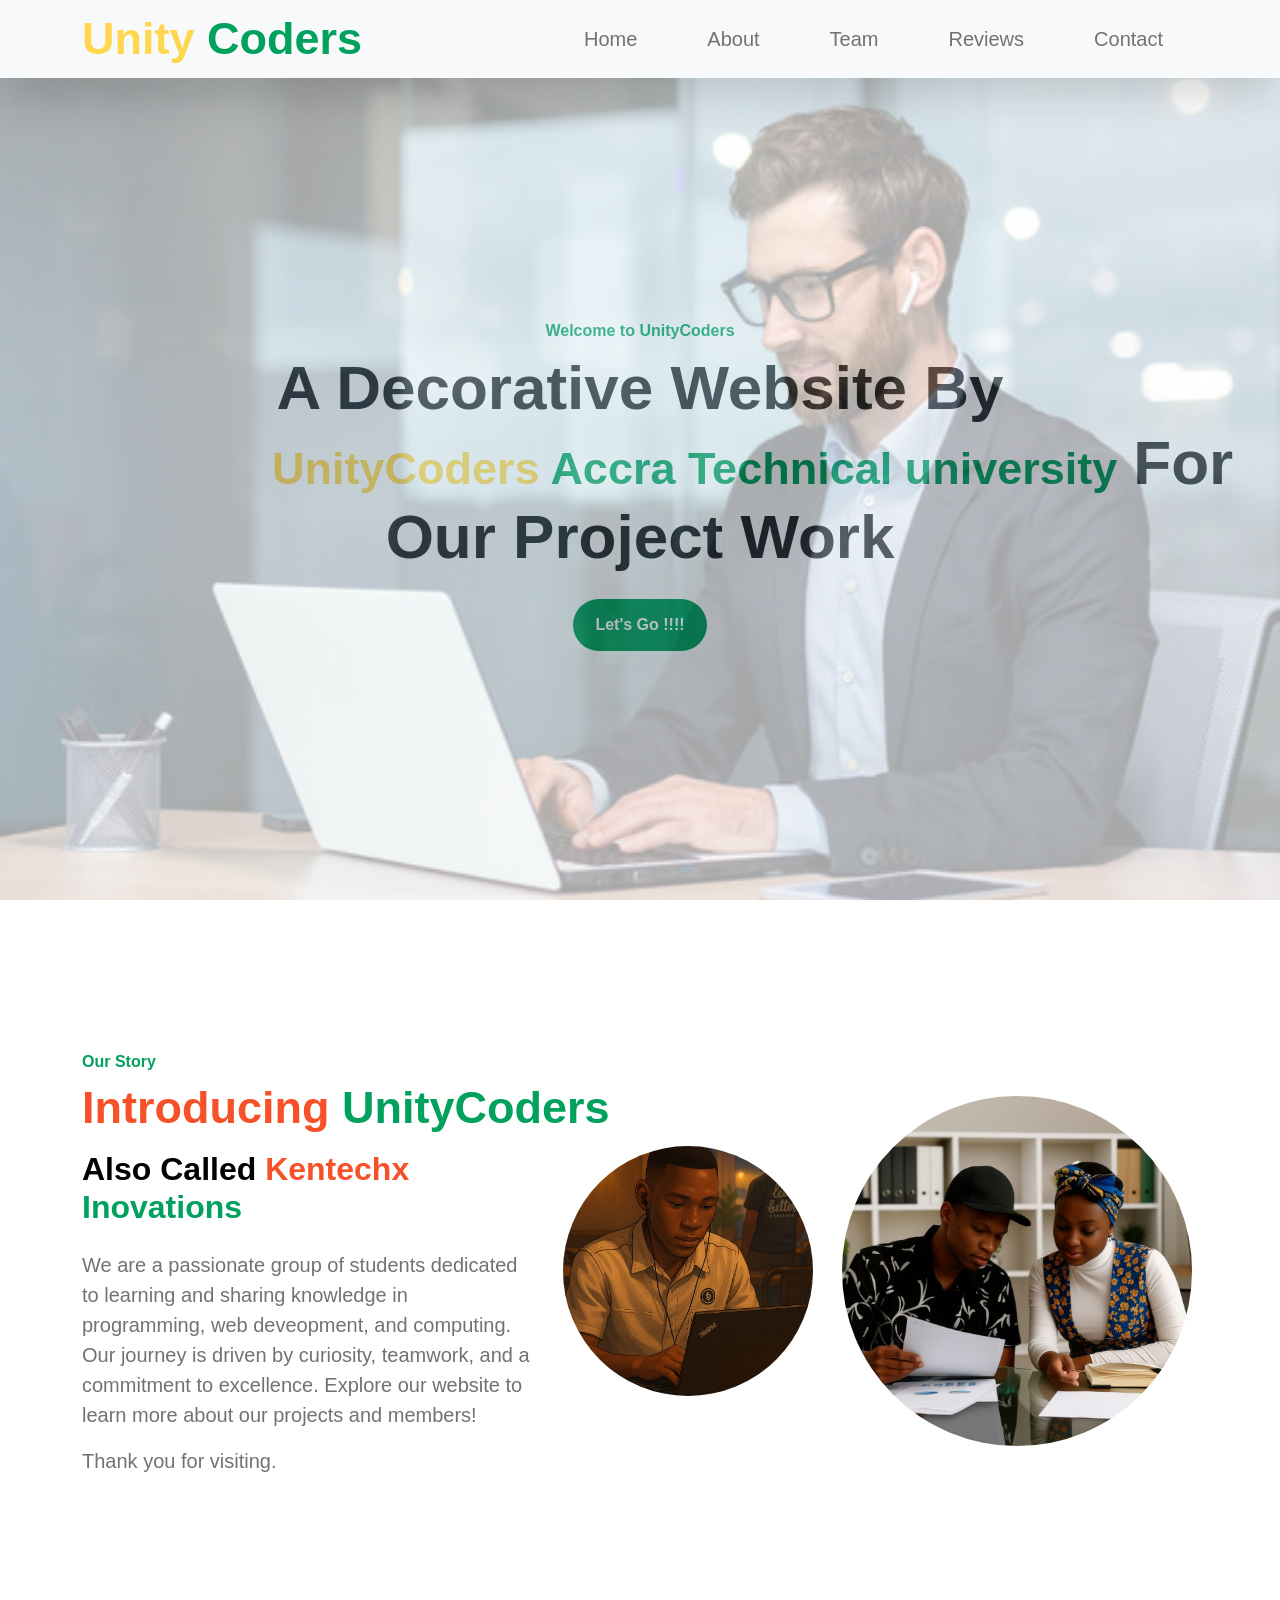
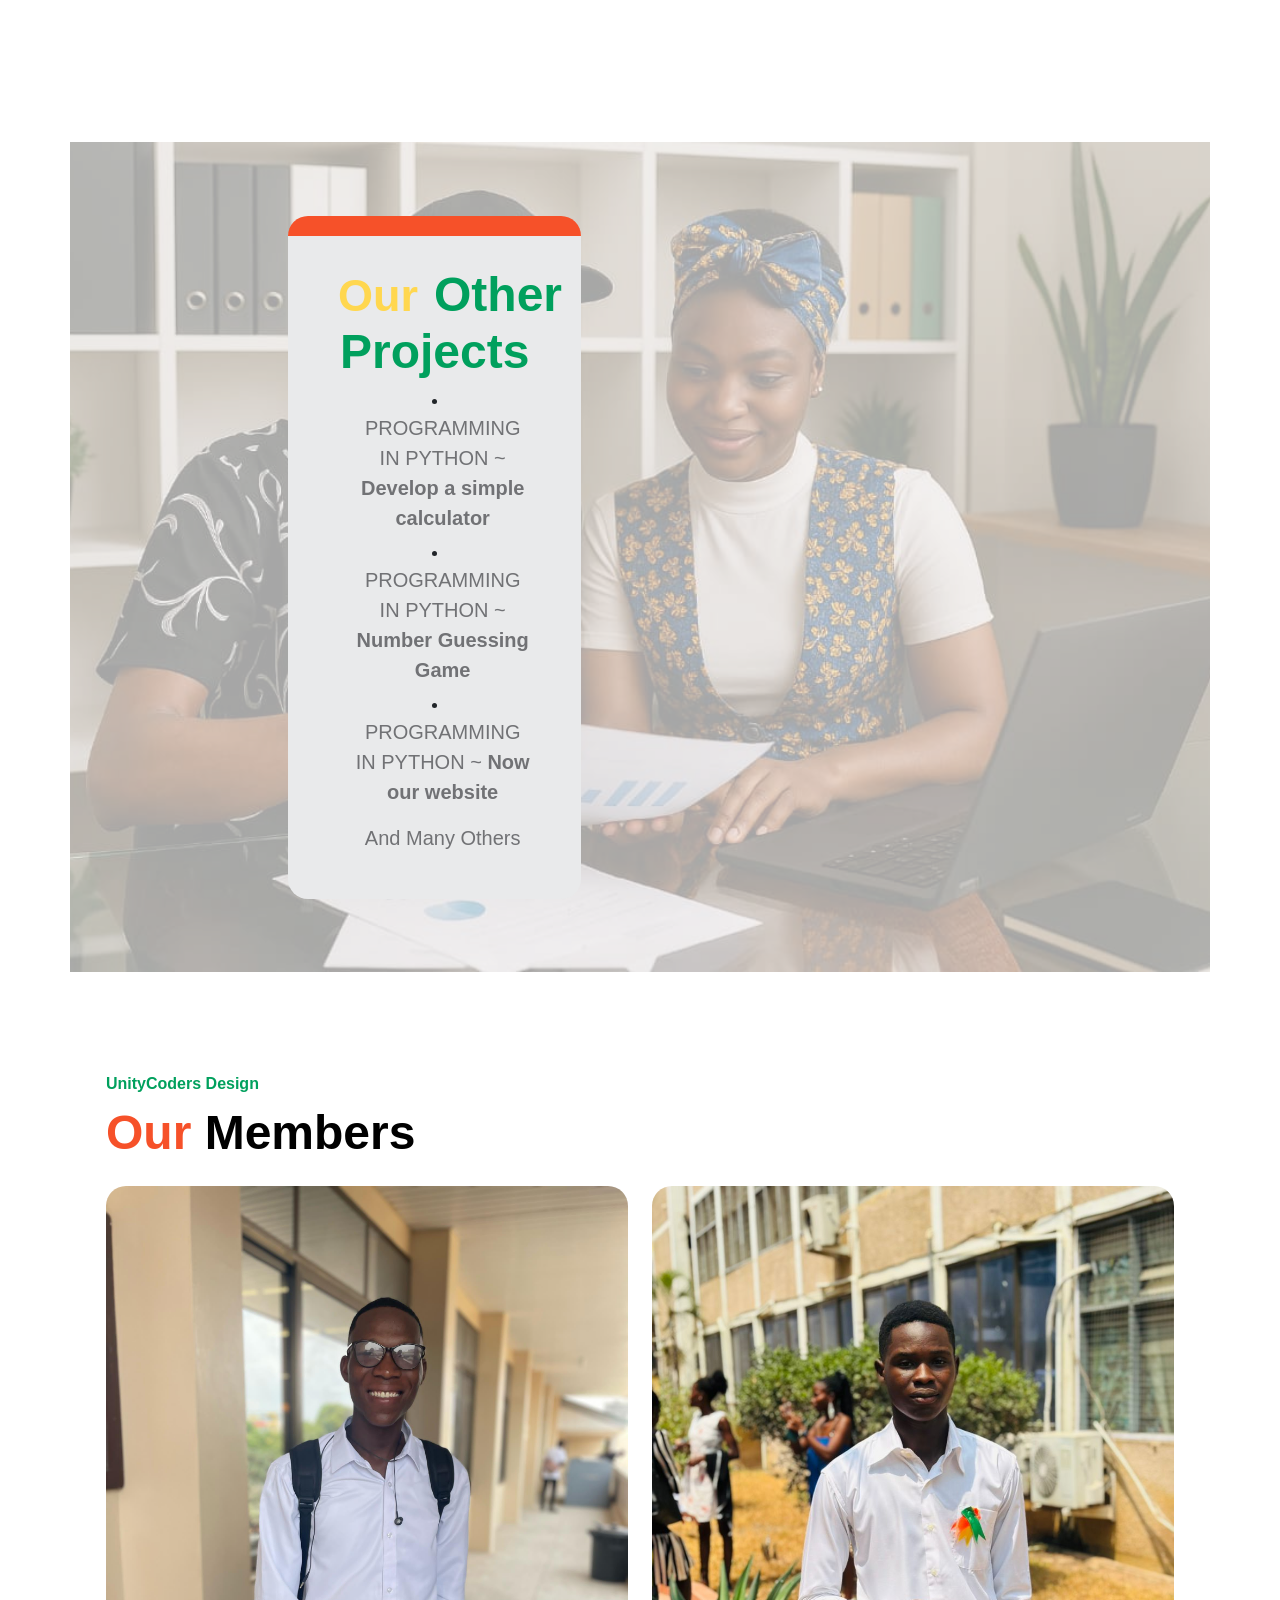
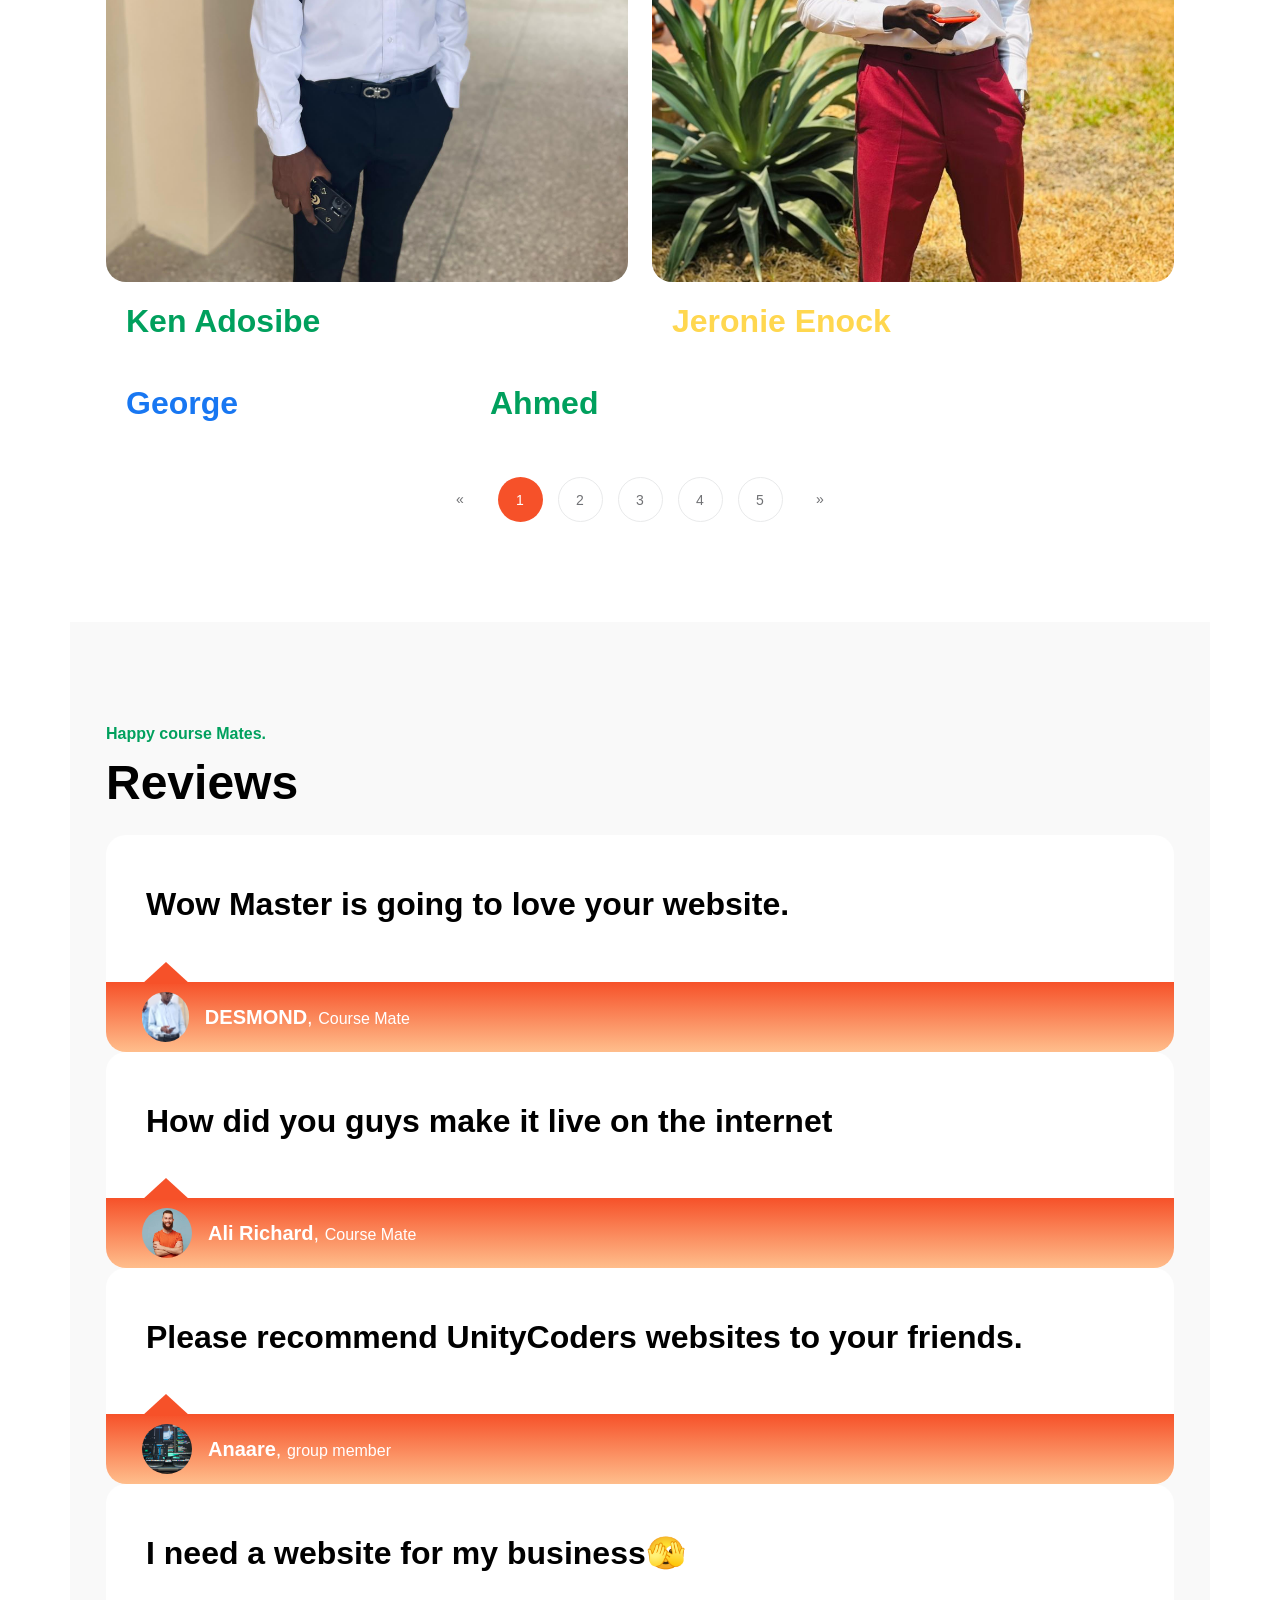
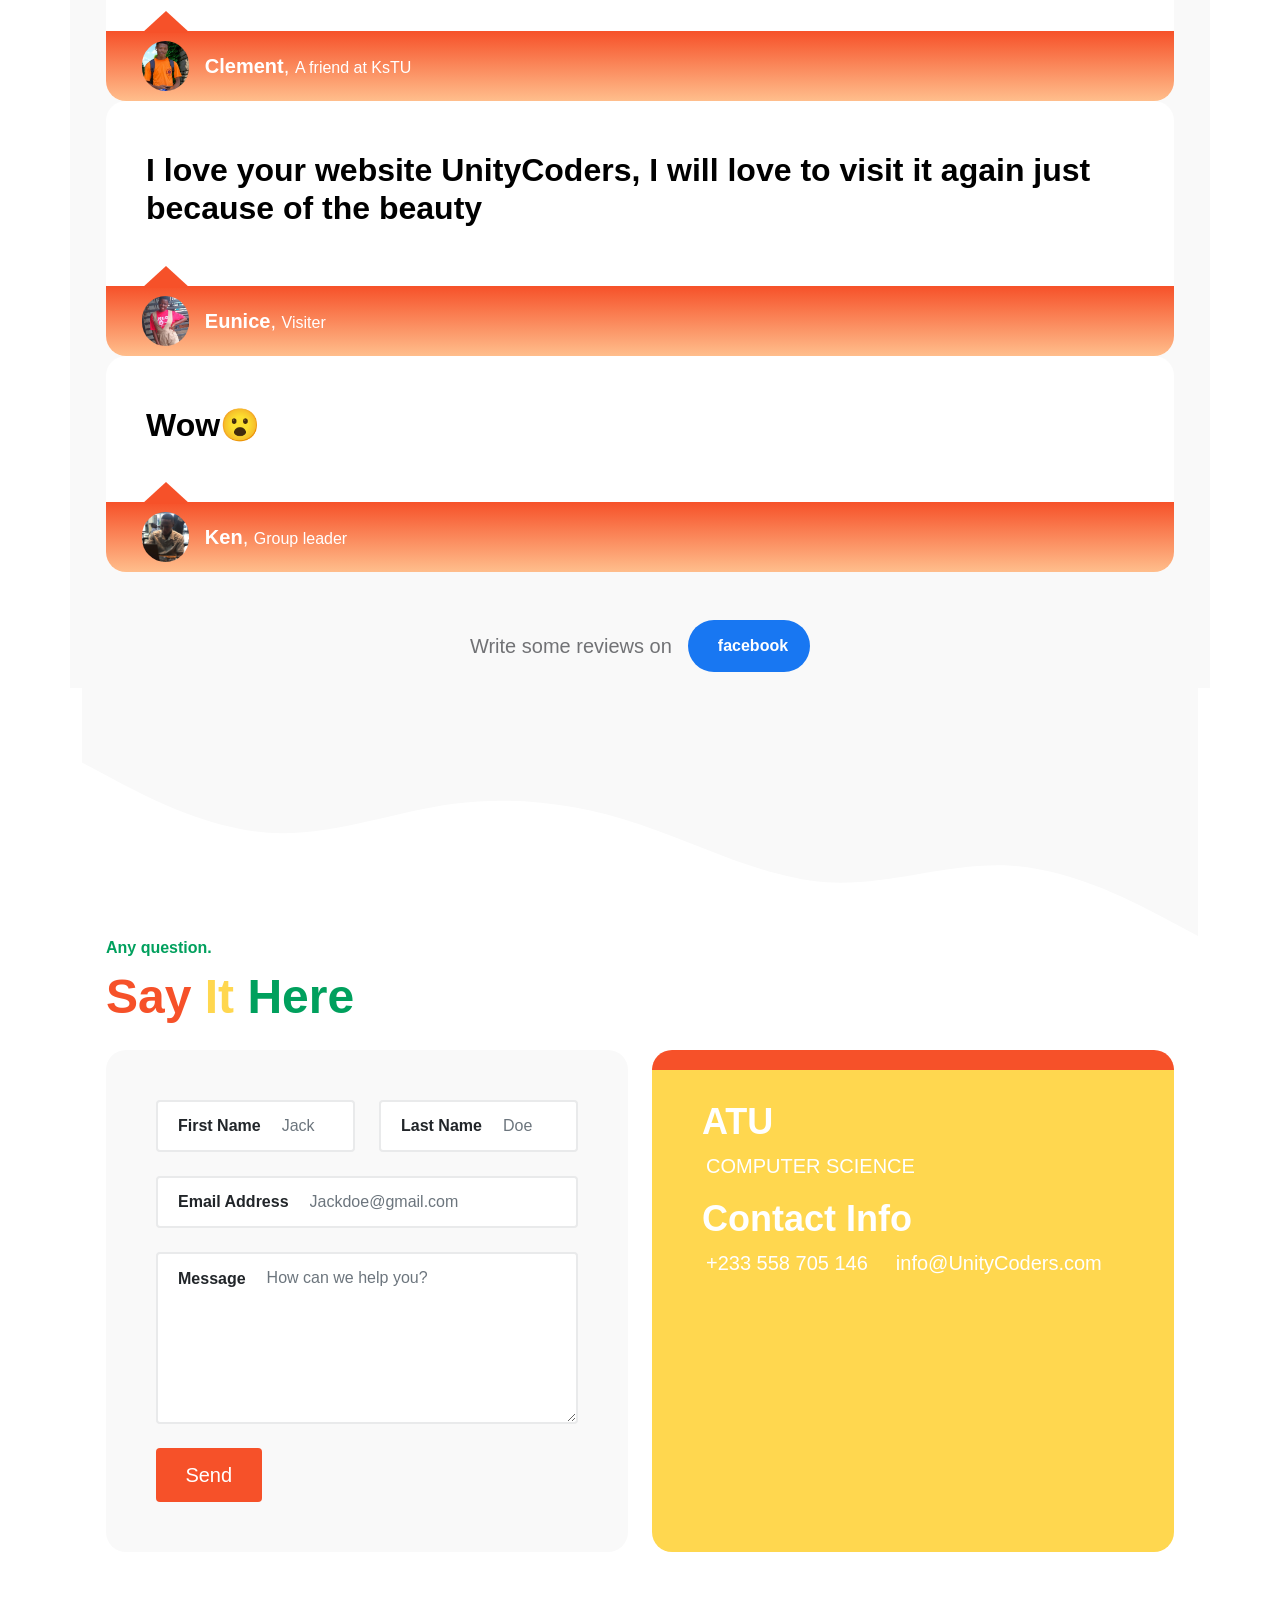
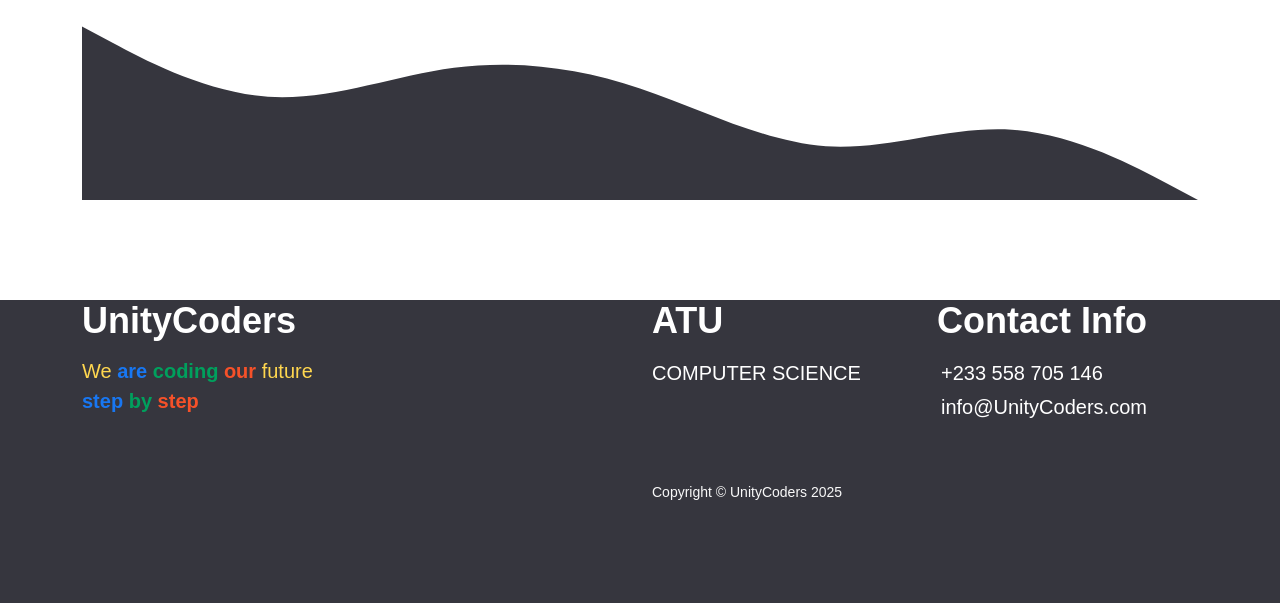
==== commit 010174b8: "index.html" ====
--- a/index.html
+++ b/index.html
@@ -215,7 +215,7 @@
                             <div class="shop-thumb">
                                 <div class="shop-image-wrap">
                                     <a href="team.html">
-                                        <img src="images/shop/green-sofa-white-living-room-with-blank-table-mockup.jpg" class="shop-image img-fluid" alt="">
+                                        <img src="george.jpg" class="shop-image img-fluid" alt="">
                                     </a>
 
                                     <div class="shop-btn-wrap">
@@ -224,7 +224,7 @@
                                 </div>
 
                                 <div class="shop-body">
-                                    <h4 class="tooplate-blue">Gafaru</h4>
+                                    <h4 class="tooplate-blue">George</h4>
                                 </div>
                             </div>
                         </div>
@@ -233,7 +233,7 @@
                             <div class="shop-thumb">
                                 <div class="shop-image-wrap">
                                     <a href="team.html">
-                                        <img src="images/shop/concept-home-cooking-with-female-chef.jpg" class="shop-image img-fluid" alt="">
+                                        <img src="yusif.jpg" class="shop-image img-fluid" alt="">
                                     </a>
                                     <div class="shop-btn-wrap">
                                         <a href="team.html" class="shop-btn custom-btn btn d-flex align-items-center align-items-center">Learn more</a>
@@ -241,7 +241,7 @@
                                 </div>
 
                                 <div class="shop-body">
-                                    <h4 class="tooplate-green">Felicity</h4>
+                                    <h4 class="tooplate-green">Ahmed</h4>
                                 </div>
                             </div>
                         </div>
@@ -546,4 +546,5 @@
             </div>
         </footer>
     </body>
-</html>+
+</html>
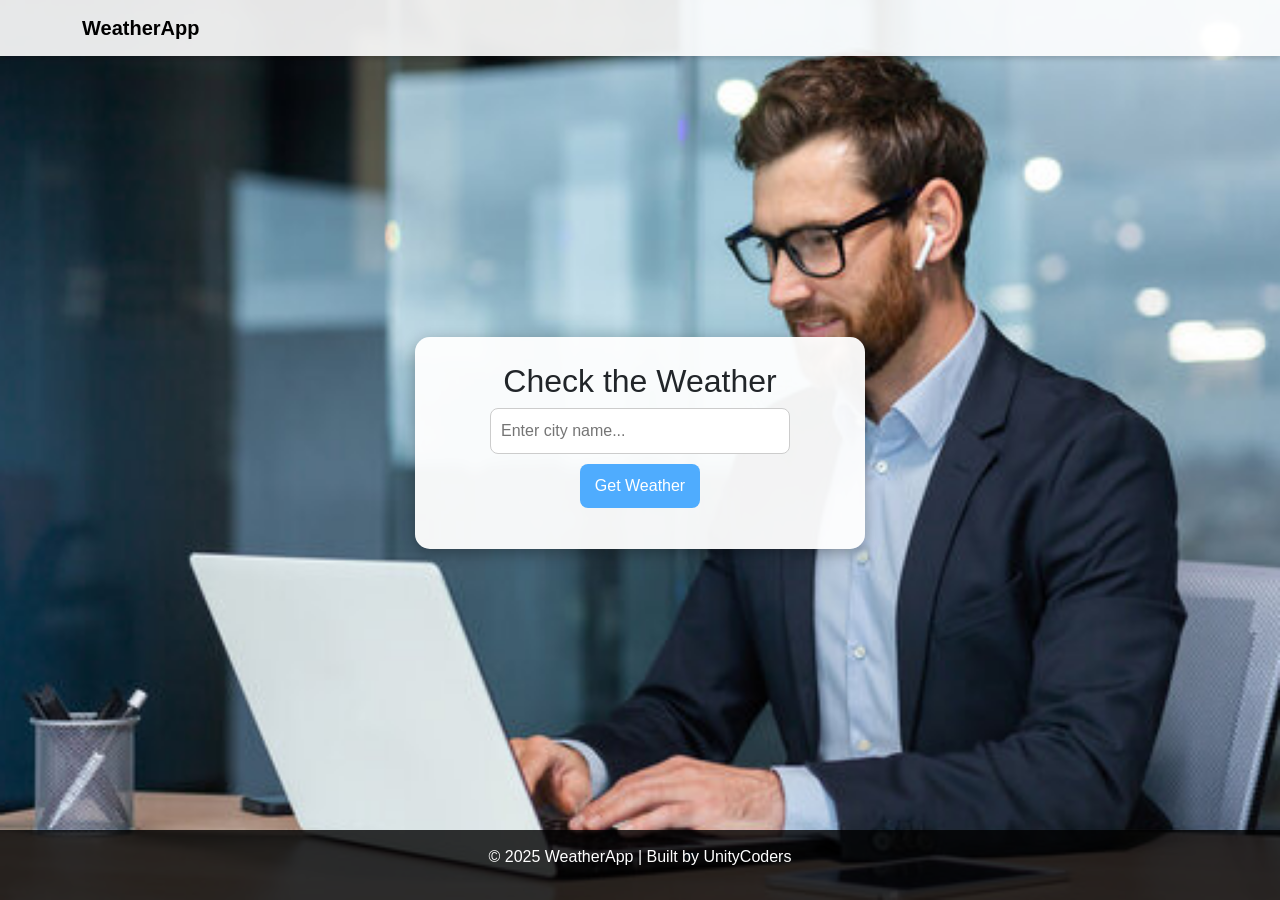
==== commit 1ef142f6: "Add files via upload" ====
--- a/index.html
+++ b/index.html
@@ -1,550 +1,186 @@
-<!doctype html>
+
+<!DOCTYPE html>
 <html lang="en">
-    <head>
-        <meta charset="utf-8">
-        <meta name="viewport" content="width=device-width, initial-scale=1">
 
-        <meta name="description" content="">
-        <meta name="author" content="Tooplate">
+<head>
+    <meta charset="UTF-8">
+    <meta name="viewport" content="width=device-width, initial-scale=1.0">
+    <title>Weather App - UnityCoders</title>
+    <link href="https://cdn.jsdelivr.net/npm/bootstrap@5.3.0/dist/css/bootstrap.min.css" rel="stylesheet">
+    <style>
+        body {
+            font-family: Arial, sans-serif;
+            background: url("your-background.jpg") no-repeat center center fixed;
+            background-size: cover;
+            min-height: 100vh;
+            display: flex;
+            flex-direction: column;
+        }
 
-        <title>UnityCoders</title>
+        nav.navbar {
+            background: rgba(255, 255, 255, 0.9);
+            box-shadow: 0 2px 6px rgba(0, 0, 0, 0.2);
+        }
 
-        <!-- CSS FILES -->
-        <link href="css/bootstrap.min.css" rel="stylesheet">
+        .weather-container {
+            flex: 1;
+            display: flex;
+            justify-content: center;
+            align-items: center;
+            padding: 40px 20px;
+        }
 
-        <link href="css/UnityCoders.css" rel="stylesheet">
-        
+        .weather-box {
+            background: rgba(255, 255, 255, 0.95);
+            padding: 25px;
+            border-radius: 15px;
+            text-align: center;
+            width: 450px;
+            box-shadow: 0 4px 15px rgba(0, 0, 0, 0.3);
+        }
 
-    </head>
+        .weather-box input {
+            padding: 10px;
+            width: 75%;
+            margin-bottom: 10px;
+            border-radius: 8px;
+            border: 1px solid #ccc;
+        }
 
-    <body>
+        .weather-box button {
+            padding: 10px 15px;
+            border: none;
+            background: #4facfe;
+            color: white;
+            border-radius: 8px;
+            cursor: pointer;
+        }
 
-        <nav class="navbar navbar-expand-lg bg-light fixed-top shadow-lg">
-            <div class="container">
-                <a class="navbar-brand" href="index.html">Unity <span class="tooplate-red"></span><span class="tooplate-green">Coders</span></a>
+        .weather-box button:hover {
+            background: #00c6ff;
+        }
 
-                <button class="navbar-toggler" type="button" data-bs-toggle="collapse" data-bs-target="#navbarNav" aria-controls="navbarNav" aria-expanded="false" aria-label="Toggle navigation">
-                    <span class="navbar-toggler-icon"></span>
-                </button>
+        /* Result Cards */
+        #weatherResult {
+            margin-top: 20px;
+        }
 
-                <div class="collapse navbar-collapse" id="navbarNav">
-                    <ul class="navbar-nav ms-auto">
-                        <li class="nav-item">
-                            <a class="nav-link click-scroll" href="#section_1">Home</a>
-                        </li>
+        .current-weather {
+            background: #f8f9fa;
+            padding: 15px;
+            border-radius: 12px;
+            box-shadow: 0 2px 8px rgba(0, 0, 0, 0.15);
+            margin-bottom: 20px;
+        }
 
-                        <li class="nav-item">
-                            <a class="nav-link click-scroll" href="#section_2">About</a>
-                        </li>
+        .forecast {
+            display: grid;
+            grid-template-columns: repeat(auto-fit, minmax(140px, 1fr));
+            gap: 15px;
+        }
 
-                        <li class="nav-item">
-                           <a class="nav-link click-scroll" href="team.html">Team</a></li>
-                        </li>
+        .forecast .day {
+            background: #ffffff;
+            border-radius: 12px;
+            padding: 15px;
+            text-align: center;
+            box-shadow: 0 2px 8px rgba(0, 0, 0, 0.15);
+        }
 
-                        </li>
+        footer {
+            background: rgba(0, 0, 0, 0.8);
+            color: white;
+            text-align: center;
+            padding: 15px;
+        }
+    </style>
+</head>
 
-                        <li class="nav-item">
-                            <a class="nav-link click-scroll" href="#section_4">Reviews</a>
-                        </li>
+<body>
 
-                        <li class="nav-item">
-                            <a class="nav-link click-scroll" href="#section_5">Contact</a>
-                        </li>
-                    </ul>
-                </div>
-            </div>
-        </nav>
+    <!-- Navbar -->
+    <nav class="navbar navbar-expand-lg">
+        <div class="container">
+            <a class="navbar-brand fw-bold" href="#">WeatherApp</a>
+        </div>
+    </nav>
 
-        <main>
+    <!-- Weather Content -->
+    <div class="weather-container">
+        <div class="weather-box">
+            <h2>Check the Weather</h2>
+            <input type="text" id="cityInput" placeholder="Enter city name...">
+            <button onclick="getWeather()">Get Weather</button>
+            <div id="weatherResult" class="mt-3"></div>
+        </div>
+    </div>
 
-            <section class="hero-section hero-slide d-flex justify-content-center align-items-center" id="section_1">
-                <div class="container">
-                    <div class="row">
+    <!-- Footer -->
+    <footer>
+        <p>© 2025 WeatherApp | Built by UnityCoders </p>
+    </footer>
 
-                        <div class="col-lg-8 col-12 text-center mx-auto">
-                            <div class="hero-section-text">
-                                <div class="hero-bg-image" style="position: absolute; inset: 0; z-index: 0; overflow: hidden;">
-                                    <img src="unity coders.jpg" alt="Hero Background" style="width:100%; height:100%; object-fit:cover; opacity:0.35;">
-                                </div>
-                                <small class="section-small-title">Welcome to UnityCoders <i class="hero-icon bi-house"></i></small>
+    <script>
+        async function getWeather() {
+            const apiKey = "5bd914848e39e0770458ccbaba774fe1"; // Your API key
+            const city = document.getElementById("cityInput").value.trim();
+            const weatherResult = document.getElementById("weatherResult");
 
-                                <h1 class="hero-title text mt-2 mb-4">A Decorative Website By  <a class="navbar-brand" href="#">UnityCoders <span class="tooplate-red"></span><span class="tooplate-green"> Accra Technical university</span></a>For Our Project Work </h1>
+            if (!city) {
+                weatherResult.innerHTML = "Please enter a city name.";
+                return;
+            }
 
-                                
+            try {
+                // Current Weather
+                const currentResponse = await fetch(
+                    `https://api.openweathermap.org/data/2.5/weather?q=${encodeURIComponent(city)}&appid=${apiKey}&units=metric`
+                );
+                if (!currentResponse.ok) {
+                    weatherResult.innerHTML = "City not found!";
+                    return;
+                }
+                const currentData = await currentResponse.json();
 
-                                <button type="button" class="custom-btn btn" onclick="location.href='#section_2'">Let's Go !!!!</button>
-                            </div>
-                        </div>
+                // Forecast (5-day)
+                const forecastResponse = await fetch(
+                    `https://api.openweathermap.org/data/2.5/forecast?q=${encodeURIComponent(city)}&appid=${apiKey}&units=metric`
+                );
+                const forecastData = await forecastResponse.json();
 
-                    </div>
-                </div>
-            </section>
+                const dailyForecasts = [];
+                forecastData.list.forEach(item => {
+                    if (item.dt_txt.includes("12:00:00")) {
+                        dailyForecasts.push(item);
+                    }
+                });
 
-            <section class="about-section section-padding" id="section_2">
-                <div class="container">
-                    <div class="row align-items-center">
+                weatherResult.innerHTML = `
+          <div class="current-weather">
+            <h3>${currentData.name}, ${currentData.sys.country}</h3>
+            <p>Temp: ${currentData.main.temp}°C</p>
+            <p>Condition: ${currentData.weather[0].description}</p>
+            <p>Humidity: ${currentData.main.humidity}%</p>
+            <p>Wind: ${currentData.wind.speed} m/s</p>
+          </div>
 
-                        <div class="col-lg-5 col-12">
-                            <small class="section-small-title">Our Story</small>
+          <h4 class="mt-3">5-Day Forecast</h4>
+          <div class="forecast">
+            ${dailyForecasts.map(day => `
+              <div class="day">
+                <p><b>${new Date(day.dt_txt).toDateString()}</b></p>
+                <p>🌡 ${day.main.temp}°C</p>
+                <p>${day.weather[0].description}</p>
+              </div>
+            `).join("")}
+          </div>
+        `;
+            } catch (error) {
+                weatherResult.innerHTML = "Error fetching weather.";
+            }
+        }
+    </script>
 
-                             <a class="navbar-brand" href=""><span class="tooplate-red">Introducing </span><span class="tooplate-green">UnityCoders</span></a>
+</body>
 
-                            <h4 class="mt-2 mb-4">Also Called<span class="tooplate-red"> Kentechx </span> <span class="tooplate-green"> Inovations</span></h4>
-                           
-                            <p>We are a passionate group of students dedicated to learning and sharing knowledge in programming, web deveopment, and computing. Our journey is driven by curiosity, teamwork, and a commitment to excellence. Explore our website to learn more about our projects and members!</p>
-                         <p> Thank you for visiting.</p>
-                        </div>
-
-                        <div class="col-lg-3 col-md-5 col-5 mx-lg-auto">
-                            <img src="kentechx.jpg" class="about-image about-image-small img-fluid" alt="">
-                        </div>
-
-                        <div class="col-lg-4 col-md-7 col-7">
-                            <img src="inno.jpg" class="about-image img-fluid" alt="">
-                        </div>
-
-                    </div>
-                </div>
-            </section>
-
-
-            <section class="featured-section section-padding">
-                <div class="container">
-                    <div class="row">
-                    <section class="hero-section hero-slide d-flex justify-content-center align-items-center" id="section_1">
-                        <div class="container">
-                            <div class="row">
-                    
-                                <div class="col-lg-8 col-12 text-center mx-auto">
-                                    <div class="hero-section-text">
-                                        <div class="hero-bg-image" style="position: absolute; inset: 0; z-index: 0; overflow: hidden;">
-                                            <img src="unity.jpg" alt="Hero Background"
-                                                style="width:100%; height:100%; object-fit:cover; opacity:0.35;">
-                                        </div>
-                        <div class="col-lg-5 col-12">
-                            <div class="custom-block featured-custom-block">
-                                <h2 class="tooplate-green"><span class="navbar-brand">Our</span>Other Projects</h2>
-
-                                <div class="d-flex">
-                                    <i class="featured-icon bi-clock me-3"></i>
-                                    
-                                    <div>
-                                        <li>
-                                        <p class="mb-2">
-                                            PROGRAMMING IN PYTHON ~
-                                            <strong class="d-inline">
-                                                Develop a simple calculator
-                                            </strong>
-                                        </p>
-                                        </li>
-
-                                        <li>
-                                        <p class="mb-2">
-                                            PROGRAMMING IN PYTHON ~
-                                            <strong class="d-inline">
-                                                Number Guessing Game
-                                            </strong>
-                                        </p>
-                                        </li>
-
-                                
-                                        
-                                        <li>
-                                        <p>PROGRAMMING IN PYTHON ~ <strong>Now our website</strong> </p>
-                                        <p>And Many Others</p>
-                                        </li>
-                                   </div>
-                                </div>
-                            </div>
-                        </div>
-
-                    </div>
-                </div>
-            </section>
-
-
-            <section class="shop-section section-padding" id="section_3">
-                <div class="container">
-                    <div class="row">
-
-                        <div class="col-lg-12 col-12">
-                            <small class="section-small-title">UnityCoders Design </small>
-
-                            <h2 class="mt-2 mb-4"><span class="tooplate-red">Our</span> Members</h2>
-                        </div>
-
-                        <div class="col-lg-6 col-12">
-                            <div class="shop-thumb">
-                                <div class="shop-image-wrap">
-                                    <a href="team.html">
-                                        <img src="ken addo.jpg" class="shop-image img-fluid" alt="groupleader">
-                                    </a>
-
-                                    <div class="shop-btn-wrap">
-                                        <a href="team.html" class="shop-btn custom-btn btn d-flex align-items-center align-items-center">Learn more</a>
-                                    </div>
-                                </div>
-
-                                <div class="shop-body">
-                                    <h4 class="tooplate-green">Ken Adosibe</h4>
-                                </div>
-                            </div>
-                        </div>
-
-                        <div class="col-lg-6 col-12">
-                            <div class="shop-thumb">
-                                <div class="shop-image-wrap">
-                                    <a href="team.html">
-                                        <img src="jeronie enock.jpg" class="shop-image img-fluid" alt="CLEMENT">
-                                    </a>
-
-                                    
-
-                                    <div class="shop-btn-wrap">
-                                        <a href="team.html" class="shop-btn custom-btn btn d-flex align-items-center align-items-center">Learn more</a>
-                                    </div>
-                                </div>
-
-                                <div class="shop-body">
-                                    <h4 class="tooplate-yellow">Jeronie Enock</h4>
-                                </div>
-                            </div>
-                        </div>
-
-                        <div class="col-lg-4 col-12">
-                            <div class="shop-thumb">
-                                <div class="shop-image-wrap">
-                                    <a href="team.html">
-                                        <img src="george.jpg" class="shop-image img-fluid" alt="">
-                                    </a>
-
-                                    <div class="shop-btn-wrap">
-                                        <a href="team.html" class="shop-btn custom-btn btn d-flex align-items-center align-items-center">Learn more</a>
-                                    </div>
-                                </div>
-
-                                <div class="shop-body">
-                                    <h4 class="tooplate-blue">George</h4>
-                                </div>
-                            </div>
-                        </div>
-
-                        <div class="col-lg-4 col-12">
-                            <div class="shop-thumb">
-                                <div class="shop-image-wrap">
-                                    <a href="team.html">
-                                        <img src="yusif.jpg" class="shop-image img-fluid" alt="">
-                                    </a>
-                                    <div class="shop-btn-wrap">
-                                        <a href="team.html" class="shop-btn custom-btn btn d-flex align-items-center align-items-center">Learn more</a>
-                                    </div>
-                                </div>
-
-                                <div class="shop-body">
-                                    <h4 class="tooplate-green">Ahmed</h4>
-                                </div>
-                            </div>
-                        </div>
-
-                        <div class="col-lg-12 col-12">
-                            <nav aria-label="Page navigation example">
-                                <ul class="pagination justify-content-center">
-                                    <li class="page-item">
-                                        <a class="page-link" href="#" aria-label="Previous">
-                                            <span aria-hidden="true">&laquo;</span>
-                                        </a>
-                                    </li>
-
-                                    <li class="page-item active" aria-current="page">
-                                        <a class="page-link" href="#">1</a>
-                                    </li>
-                                    
-                                    <li class="page-item">
-                                        <a class="page-link" href="#">2</a>
-                                    </li>
-                                    
-                                    <li class="page-item">
-                                        <a class="page-link" href="#">3</a>
-                                    </li>
-
-                                    <li class="page-item">
-                                        <a class="page-link" href="#">4</a>
-                                    </li>
-
-                                    <li class="page-item">
-                                        <a class="page-link" href="#">5</a>
-                                    </li>
-                                    
-                                    <li class="page-item">
-                                        <a class="page-link" href="#" aria-label="Next">
-                                            <span aria-hidden="true">&raquo;</span>
-                                        </a>
-                                    </li>
-                                </ul>
-                            </nav>
-                        </div>
-
-                    </div>
-                </div>
-            </section>
-
-
-            <section class="reviews-section section-padding pb-0" id="section_4">
-                <div class="container">
-                    <div class="row">
-
-                        <div class="col-lg-12 col-12">
-                            <small class="section-small-title">Happy course Mates.</small>
-
-                            <h2 class="mt-2 mb-4">Reviews</h2>
-
-                            <div class="owl-carousel reviews-carousel">
-                                <div class="reviews-thumb">
-                                    <div class="reviews-body">
-                                        <h4>Wow Master is going to love your website.</h4>
-                                    </div>
-
-                                    <div class="reviews-bottom reviews-bottom-up d-flex align-items-center">
-                                        <img src="images/avatar/portrait4.jpg" class="avatar-image img-fluid" alt="">
-
-                                        <div class="d-flex align-items-center justify-content-between flex-wrap w-100 ms-3">
-                                            <p class="text-white mb-0">
-                                                <strong>DESMOND</strong>, <small>Course Mate</small>
-                                            </p>
-                                        </div>
-                                    </div>
-                                </div>
-
-                                <div class="reviews-thumb">
-                                    <div class="reviews-body">
-                                        <h4>How did you guys make it live on the internet</h4>
-                                    </div>
-
-                                    <div class="reviews-bottom reviews-bottom-up d-flex align-items-center">
-                                        <img src="images/avatar/studio-portrait-emotional-happy-funny-smiling-boyfriend-man-with-heavy-beard-stands-with-arms-crossed-dressed-red-t-shirt-isolated-blue.jpg" class="avatar-image img-fluid" alt="">
-
-                                        <div class="d-flex align-items-center justify-content-between flex-wrap w-100 ms-3">
-                                            <p class="text-white mb-0">
-                                                <strong>Ali Richard</strong>, <small>Course Mate</small>
-                                            </p>
-                                        </div>
-                                    </div>
-                                </div>
-
-                                <div class="reviews-thumb">
-                                    <div class="reviews-body">
-                                        <h4>Please recommend UnityCoders websites to your friends.</h4>
-                                    </div>
-
-                                    <div class="reviews-bottom reviews-bottom-up d-flex align-items-center">
-                                        <img src="anaare.jpg" class="avatar-image img-fluid" alt="">
-
-                                        <div class="d-flex align-items-center justify-content-between flex-wrap w-100 ms-3">
-                                            <p class="text-white mb-0">
-                                                <strong>Anaare</strong>, <small>group member</small>
-                                            </p>
-                                        </div>
-                                    </div>
-                                </div>
-
-                                <div class="reviews-thumb">
-                                    <div class="reviews-body">
-                                        <h4>I need a website for my business🫣</h4>
-                                    </div>
-
-                                    <div class="reviews-bottom reviews-bottom-up d-flex align-items-center">
-                                        <img src="images/avatar/portrait1.jpg" class="avatar-image img-fluid" alt="">
-
-                                        <div class="d-flex align-items-center justify-content-between flex-wrap w-100 ms-3">
-                                            <p class="text-white mb-0">
-                                                <strong>Clement</strong>, <small>A friend at KsTU</small>
-                                            </p>
-                                        </div>
-                                    </div>
-                                </div>
-                                
-                                <div class="reviews-thumb">
-                                    <div class="reviews-body">
-                                        <h4> I love your website UnityCoders,   I will love to visit it again just because of the beauty</h4>
-                                    </div>
-
-                                    <div class="reviews-bottom reviews-bottom-up d-flex align-items-center">
-                                        <img src="images/avatar/portriat2.jpg" class="avatar-image img-fluid" alt="">
-
-                                        <div class="d-flex align-items-center justify-content-between flex-wrap w-100 ms-3">
-                                            <p class="text-white mb-0">
-                                                <strong>Eunice</strong>, <small>Visiter</small>
-                                            </p>
-                                        </div>
-                                    </div>
-                                </div>
-
-                                <div class="reviews-thumb">
-                                    <div class="reviews-body">
-                                        <h4>Wow😮</h4>
-                                    </div>
-
-                                    <div class="reviews-bottom reviews-bottom-up d-flex align-items-center">
-                                        <img src="ken.jpg" class="avatar-image img-fluid" alt="">
-
-                                        <div class="d-flex align-items-center justify-content-between flex-wrap w-100 ms-3">
-                                            <p class="text-white mb-0">
-                                                <strong>Ken</strong>, <small>Group leader</small>
-                                            </p>
-                                        </div>
-                                    </div>
-                                </div>
-                            </div>
-
-                            <div class="col-lg-12 col-12">
-                                <p class="d-flex justify-content-center align-items-center mt-lg-5">Write some reviews on <a href="https://www.facebook.com/profile.php?id=61577352628570" class="custom-btn btn ms-3"><i class="bi-facebook me-2"></i>facebook</a></p>
-                            </div>
-                        </div>
-
-                    </div>
-                </div>
-            </section>
-
-
-            <section class="contact-section" id="section_5">
-                <svg xmlns="http://www.w3.org/2000/svg" viewBox="0 0 1440 320"><path fill="#f9f9f9" fill-opacity="1" d="M0,96L40,117.3C80,139,160,181,240,186.7C320,192,400,160,480,149.3C560,139,640,149,720,176C800,203,880,245,960,250.7C1040,256,1120,224,1200,229.3C1280,235,1360,277,1400,298.7L1440,320L1440,0L1400,0C1360,0,1280,0,1200,0C1120,0,1040,0,960,0C880,0,800,0,720,0C640,0,560,0,480,0C400,0,320,0,240,0C160,0,80,0,40,0L0,0Z"></path></svg>
-                <div class="container">
-                    <div class="row">
-
-                        <div class="col-lg-12 col-12">
-                            <small class="section-small-title">Any question.</small>
-
-                            <h2 class="mt-2 mb-4"><span class="tooplate-red">Say</span><span class="tooplate-yellow"> It</span> <span class="tooplate-green">Here</span></h2>
-                        </div>
-                        <div class="col-lg-6 col-12">
-                            <form class="custom-form contact-form" action="#" method="post" role="form">
-                                <div class="row">
-                                    <div class="col-lg-6 col-md-6 col-12">
-                                        <div class="input-group align-items-center">
-                                            <label for="first-name">First Name</label>
-
-                                            <input type="text" name="first-name" id="first-name" class="form-control" placeholder="Jack" required>
-                                        </div>
-                                    </div>
-
-                                    <div class="col-lg-6 col-md-6 col-12">
-                                        <div class="input-group align-items-center">
-                                            <label for="last-name">Last Name</label>
-
-                                            <input type="text" name="last-name" id="last-name" class="form-control" placeholder="Doe" required>
-                                        </div>
-                                    </div>
-                                </div>
-
-                                <div class="input-group align-items-center">
-                                    <label for="email">Email Address</label>
-
-                                     <input type="email" name="email" id="email" pattern="[^ @]*@[^ @]*" class="form-control" placeholder="Jackdoe@gmail.com" required>
-                                </div>
-
-                                <div class="input-group textarea-group">
-                                    <label for="message">Message</label>
-
-                                    <textarea name="message" rows="6" class="form-control" id="message" placeholder="How can we help you?"></textarea>
-                                </div>
-
-                                <div class="col-lg-3 col-md-4 col-6">
-                                    <button type="submit" class="form-control">Send</button>
-                                </div>
-                            </form>
-                        </div>
-
-                        <div class="col-lg-6 col-12 mt-5 mt-lg-0">
-                            <div class="custom-block">
-
-                                <h3 class="text-white mb-2">ATU</h3>
-
-                                <p class="text-white mb-2">
-                                    <i class="contact-icon bi-geo-alt me-1"></i>
-
-                                    COMPUTER SCIENCE
-                                </p>
-
-                                <h3 class="text-white mt-3 mb-2">Contact Info</h3>
-
-                                <div class="d-flex flex-wrap">
-                                    <p class="text-white mb-2 me-4">
-                                        <i class="contact-icon bi-telephone me-1"></i>
-
-                                        <a href="tel: 090-080-0760" class="text-white">
-                                            +233 558 705 146
-                                        </a>
-                                    </p>
-
-                                    <p class="text-white">
-                                        <i class="contact-icon bi-envelope me-1"></i>
-
-                                        <a href="mailto:info@company.com" class="text-white">
-                                            info@UnityCoders.com
-                                        </a>
-                                    </p>
-                                </div>
-
-                                <iframe class="google-map mt-2" src="https://www.google.com/maps/embed?pb=!1m18!1m12!1m3!1d4800.184803804974!2d-0.10174304922518053!3d51.5087879746898!2m3!1f0!2f0!3f0!3m2!1i1024!2i768!4f13.1!3m3!1m2!1s0x487605f6fc62fa3d%3A0xc5a39e7cf4e3a9a4!2sTate%20Modern%20Garden!5e1!3m2!1sen!2smm!4v1679331839559!5m2!1sen!2smm" width="100%" height="220" style="border:0;" allowfullscreen="" loading="lazy"></iframe>
-                            </div>
-                        </div>
-
-                    </div>
-                </div>
-            </section>
-
-            <svg xmlns="http://www.w3.org/2000/svg" viewBox="0 0 1440 320"><path fill="#36363e" fill-opacity="1" d="M0,96L40,117.3C80,139,160,181,240,186.7C320,192,400,160,480,149.3C560,139,640,149,720,176C800,203,880,245,960,250.7C1040,256,1120,224,1200,229.3C1280,235,1360,277,1400,298.7L1440,320L1440,320L1400,320C1360,320,1280,320,1200,320C1120,320,1040,320,960,320C880,320,800,320,720,320C640,320,560,320,480,320C400,320,320,320,240,320C160,320,80,320,40,320L0,320Z"></path></svg>            
-        </main>
-
-        <footer class="site-footer section-padding">
-            <div class="container">
-                <div class="row">
-
-                    <div class="col-lg-3 col-md-5 col-12 mb-3">
-                        <h3><a href="index.html" class="custom-link mb-1">UnityCoders</a></h3>
-
-                        <p class="tooplate-yellow">We<strong class="tooplate-blue"> are</strong> <strong class="tooplate-green">coding</strong>
-                             <strong class="tooplate-red">our</strong> future <strong class="tooplate-blue"> step</strong>
-                             <strong class="tooplate-green"> by </strong><strong class="tooplate-red">step</strong></p>
-                        <strong class="tooplate-blue"></strong>
-                    </div>
-
-                    <div class="col-lg-3 col-md-3 col-12 ms-lg-auto mb-3">
-                        <h3 class="text-white mb-3">ATU</h3>
-
-                        <p class="text-white mt-2">
-                            <i class="bi-geo-alt"></i>
-                            COMPUTER SCIENCE
-                        </p>
-                    </div>
-
-                    <div class="col-lg-3 col-md-4 col-12 mb-3">
-                        <h3 class="text-white mb-3">Contact Info</h3>
-
-                            <p class="text-white mb-1">
-                                <i class="bi-telephone me-1"></i>
-
-                                <a href="tel: 090-080-0760" class="text-white">
-                                    +233 558 705 146
-                                </a>
-                            </p>
-
-                            <p class="text-white mb-0">
-                                <i class="bi-envelope me-1"></i>
-
-                                <a href="mailto:info@company.com" class="text-white">
-                                    info@UnityCoders.com
-                                </a>
-                            </p>
-                    </div>
-
-                    <div class="col-lg-6 col-md-7 copyright-text-wrap col-12 d-flex flex-wrap align-items-center mt-4 ms-auto">
-                        <p class="copyright-text mb-0 me-4">Copyright © UnityCoders 2025</p>
-                    </div>
-
-                </div>
-            </div>
-        </footer>
-    </body>
-
-</html>
+</html>
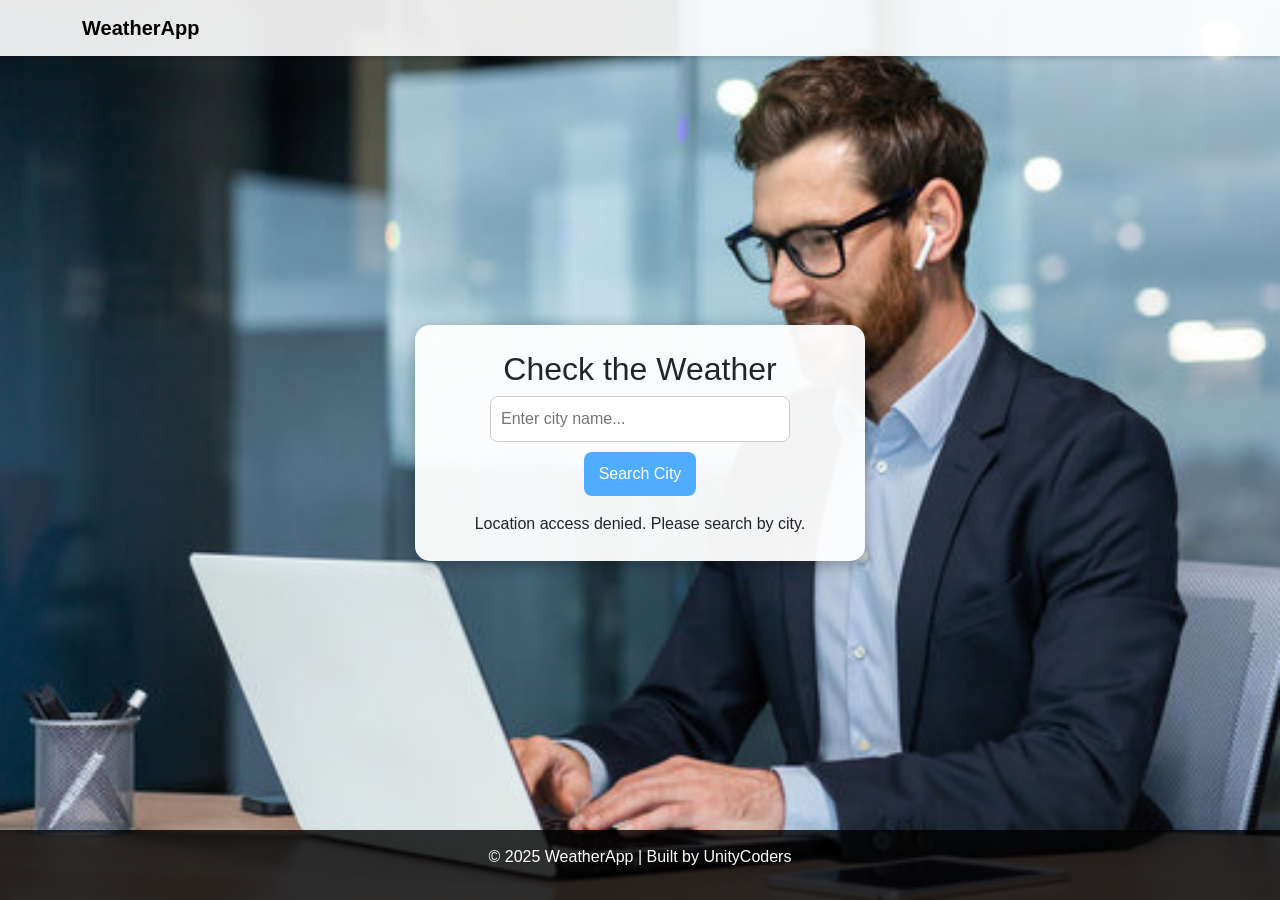
==== commit 2e786cba: "Update index.html" ====
--- a/index.html
+++ b/index.html
@@ -1,186 +1,211 @@
 
 <!DOCTYPE html>
 <html lang="en">
-
 <head>
-    <meta charset="UTF-8">
-    <meta name="viewport" content="width=device-width, initial-scale=1.0">
-    <title>Weather App - UnityCoders</title>
-    <link href="https://cdn.jsdelivr.net/npm/bootstrap@5.3.0/dist/css/bootstrap.min.css" rel="stylesheet">
-    <style>
-        body {
-            font-family: Arial, sans-serif;
-            background: url("your-background.jpg") no-repeat center center fixed;
-            background-size: cover;
-            min-height: 100vh;
-            display: flex;
-            flex-direction: column;
+  <meta charset="UTF-8">
+  <meta name="viewport" content="width=device-width, initial-scale=1.0">
+  <title>Weather App - UnityCoders</title>
+  <link href="https://cdn.jsdelivr.net/npm/bootstrap@5.3.0/dist/css/bootstrap.min.css" rel="stylesheet">
+  <style>
+    body {
+      font-family: Arial, sans-serif;
+      background: url("your-background.jpg") no-repeat center center fixed;
+      background-size: cover;
+      min-height: 100vh;
+      display: flex;
+      flex-direction: column;
+    }
+    nav.navbar {
+      background: rgba(255, 255, 255, 0.9);
+      box-shadow: 0 2px 6px rgba(0,0,0,0.2);
+    }
+    .weather-container {
+      flex: 1;
+      display: flex;
+      justify-content: center;
+      align-items: center;
+      padding: 40px 20px;
+    }
+    .weather-box {
+      background: rgba(255, 255, 255, 0.95);
+      padding: 25px;
+      border-radius: 15px;
+      text-align: center;
+      width: 450px;
+      box-shadow: 0 4px 15px rgba(0,0,0,0.3);
+    }
+    .weather-box input {
+      padding: 10px;
+      width: 75%;
+      margin-bottom: 10px;
+      border-radius: 8px;
+      border: 1px solid #ccc;
+    }
+    .weather-box button {
+      padding: 10px 15px;
+      border: none;
+      background: #4facfe;
+      color: white;
+      border-radius: 8px;
+      cursor: pointer;
+    }
+    .weather-box button:hover {
+      background: #00c6ff;
+    }
+
+    /* Result Cards */
+    #weatherResult {
+      margin-top: 20px;
+    }
+    .current-weather {
+      background: #f8f9fa;
+      padding: 15px;
+      border-radius: 12px;
+      box-shadow: 0 2px 8px rgba(0,0,0,0.15);
+      margin-bottom: 20px;
+    }
+    .forecast {
+      display: grid;
+      grid-template-columns: repeat(auto-fit, minmax(140px, 1fr));
+      gap: 15px;
+    }
+    .forecast .day {
+      background: #ffffff;
+      border-radius: 12px;
+      padding: 15px;
+      text-align: center;
+      box-shadow: 0 2px 8px rgba(0,0,0,0.15);
+    }
+
+    footer {
+      background: rgba(0, 0, 0, 0.8);
+      color: white;
+      text-align: center;
+      padding: 15px;
+    }
+  </style>
+</head>
+<body>
+
+  <!-- Navbar -->
+  <nav class="navbar navbar-expand-lg">
+    <div class="container">
+      <a class="navbar-brand fw-bold" href="#"> WeatherApp</a>
+    </div>
+  </nav>
+
+  <!-- Weather Content -->
+  <div class="weather-container">
+    <div class="weather-box">
+      <h2>Check the Weather</h2>
+      <input type="text" id="cityInput" placeholder="Enter city name...">
+      <button onclick="getWeatherByCity()">Search City</button>
+      <div id="weatherResult" class="mt-3"></div>
+    </div>
+  </div>
+
+  <!-- Footer -->
+  <footer>
+    <p>© 2025 WeatherApp | Built by UnityCoders </p>
+  </footer>
+
+  <script>
+    const apiKey = "5bd914848e39e0770458ccbaba774fe1"; // Your API key
+
+    async function displayWeather(currentData, forecastData) {
+      const dailyForecasts = [];
+      forecastData.list.forEach(item => {
+        if (item.dt_txt.includes("12:00:00")) {
+          dailyForecasts.push(item);
         }
-
-        nav.navbar {
-            background: rgba(255, 255, 255, 0.9);
-            box-shadow: 0 2px 6px rgba(0, 0, 0, 0.2);
+      });
+
+      document.getElementById("weatherResult").innerHTML = `
+        <div class="current-weather">
+          <h3>${currentData.name}, ${currentData.sys.country}</h3>
+          <p> Temp: ${currentData.main.temp}°C</p>
+          <p> Condition: ${currentData.weather[0].description}</p>
+          <p> Humidity: ${currentData.main.humidity}%</p>
+          <p> Wind: ${currentData.wind.speed} m/s</p>
+        </div>
+
+        <h4 class="mt-3"> 5-Day Forecast</h4>
+        <div class="forecast">
+          ${dailyForecasts.map(day => `
+            <div class="day">
+              <p><b>${new Date(day.dt_txt).toDateString()}</b></p>
+              <p>🌡 ${day.main.temp}°C</p>
+              <p>${day.weather[0].description}</p>
+            </div>
+          `).join("")}
+        </div>
+      `;
+    }
+
+    async function getWeatherByCity() {
+      const city = document.getElementById("cityInput").value.trim();
+      const weatherResult = document.getElementById("weatherResult");
+
+      if (!city) {
+        weatherResult.innerHTML = " Please enter a city name.";
+        return;
+      }
+
+      try {
+        const currentResponse = await fetch(
+          `https://api.openweathermap.org/data/2.5/weather?q=${encodeURIComponent(city)}&appid=${apiKey}&units=metric`
+        );
+        if (!currentResponse.ok) {
+          weatherResult.innerHTML = " City not found!";
+          return;
         }
-
-        .weather-container {
-            flex: 1;
-            display: flex;
-            justify-content: center;
-            align-items: center;
-            padding: 40px 20px;
-        }
-
-        .weather-box {
-            background: rgba(255, 255, 255, 0.95);
-            padding: 25px;
-            border-radius: 15px;
-            text-align: center;
-            width: 450px;
-            box-shadow: 0 4px 15px rgba(0, 0, 0, 0.3);
-        }
-
-        .weather-box input {
-            padding: 10px;
-            width: 75%;
-            margin-bottom: 10px;
-            border-radius: 8px;
-            border: 1px solid #ccc;
-        }
-
-        .weather-box button {
-            padding: 10px 15px;
-            border: none;
-            background: #4facfe;
-            color: white;
-            border-radius: 8px;
-            cursor: pointer;
-        }
-
-        .weather-box button:hover {
-            background: #00c6ff;
-        }
-
-        /* Result Cards */
-        #weatherResult {
-            margin-top: 20px;
-        }
-
-        .current-weather {
-            background: #f8f9fa;
-            padding: 15px;
-            border-radius: 12px;
-            box-shadow: 0 2px 8px rgba(0, 0, 0, 0.15);
-            margin-bottom: 20px;
-        }
-
-        .forecast {
-            display: grid;
-            grid-template-columns: repeat(auto-fit, minmax(140px, 1fr));
-            gap: 15px;
-        }
-
-        .forecast .day {
-            background: #ffffff;
-            border-radius: 12px;
-            padding: 15px;
-            text-align: center;
-            box-shadow: 0 2px 8px rgba(0, 0, 0, 0.15);
-        }
-
-        footer {
-            background: rgba(0, 0, 0, 0.8);
-            color: white;
-            text-align: center;
-            padding: 15px;
-        }
-    </style>
-</head>
-
-<body>
-
-    <!-- Navbar -->
-    <nav class="navbar navbar-expand-lg">
-        <div class="container">
-            <a class="navbar-brand fw-bold" href="#">WeatherApp</a>
-        </div>
-    </nav>
-
-    <!-- Weather Content -->
-    <div class="weather-container">
-        <div class="weather-box">
-            <h2>Check the Weather</h2>
-            <input type="text" id="cityInput" placeholder="Enter city name...">
-            <button onclick="getWeather()">Get Weather</button>
-            <div id="weatherResult" class="mt-3"></div>
-        </div>
-    </div>
-
-    <!-- Footer -->
-    <footer>
-        <p>© 2025 WeatherApp | Built by UnityCoders </p>
-    </footer>
-
-    <script>
-        async function getWeather() {
-            const apiKey = "5bd914848e39e0770458ccbaba774fe1"; // Your API key
-            const city = document.getElementById("cityInput").value.trim();
-            const weatherResult = document.getElementById("weatherResult");
-
-            if (!city) {
-                weatherResult.innerHTML = "Please enter a city name.";
-                return;
-            }
-
-            try {
-                // Current Weather
-                const currentResponse = await fetch(
-                    `https://api.openweathermap.org/data/2.5/weather?q=${encodeURIComponent(city)}&appid=${apiKey}&units=metric`
-                );
-                if (!currentResponse.ok) {
-                    weatherResult.innerHTML = "City not found!";
-                    return;
-                }
-                const currentData = await currentResponse.json();
-
-                // Forecast (5-day)
-                const forecastResponse = await fetch(
-                    `https://api.openweathermap.org/data/2.5/forecast?q=${encodeURIComponent(city)}&appid=${apiKey}&units=metric`
-                );
-                const forecastData = await forecastResponse.json();
-
-                const dailyForecasts = [];
-                forecastData.list.forEach(item => {
-                    if (item.dt_txt.includes("12:00:00")) {
-                        dailyForecasts.push(item);
-                    }
-                });
-
-                weatherResult.innerHTML = `
-          <div class="current-weather">
-            <h3>${currentData.name}, ${currentData.sys.country}</h3>
-            <p>Temp: ${currentData.main.temp}°C</p>
-            <p>Condition: ${currentData.weather[0].description}</p>
-            <p>Humidity: ${currentData.main.humidity}%</p>
-            <p>Wind: ${currentData.wind.speed} m/s</p>
-          </div>
-
-          <h4 class="mt-3">5-Day Forecast</h4>
-          <div class="forecast">
-            ${dailyForecasts.map(day => `
-              <div class="day">
-                <p><b>${new Date(day.dt_txt).toDateString()}</b></p>
-                <p>🌡 ${day.main.temp}°C</p>
-                <p>${day.weather[0].description}</p>
-              </div>
-            `).join("")}
-          </div>
-        `;
-            } catch (error) {
-                weatherResult.innerHTML = "Error fetching weather.";
-            }
-        }
-    </script>
+        const currentData = await currentResponse.json();
+
+        const forecastResponse = await fetch(
+          `https://api.openweathermap.org/data/2.5/forecast?q=${encodeURIComponent(city)}&appid=${apiKey}&units=metric`
+        );
+        const forecastData = await forecastResponse.json();
+
+        displayWeather(currentData, forecastData);
+      } catch (error) {
+        weatherResult.innerHTML = " Error fetching weather.";
+      }
+    }
+
+    async function getWeatherByLocation(lat, lon) {
+      try {
+        const currentResponse = await fetch(
+          `https://api.openweathermap.org/data/2.5/weather?lat=${lat}&lon=${lon}&appid=${apiKey}&units=metric`
+        );
+        const currentData = await currentResponse.json();
+
+        const forecastResponse = await fetch(
+          `https://api.openweathermap.org/data/2.5/forecast?lat=${lat}&lon=${lon}&appid=${apiKey}&units=metric`
+        );
+        const forecastData = await forecastResponse.json();
+
+        displayWeather(currentData, forecastData);
+      } catch (error) {
+        document.getElementById("weatherResult").innerHTML = " Unable to fetch weather for your location.";
+      }
+    }
+
+    // Auto-detect location on load
+    window.onload = () => {
+      if (navigator.geolocation) {
+        navigator.geolocation.getCurrentPosition(
+          (position) => {
+            getWeatherByLocation(position.coords.latitude, position.coords.longitude);
+          },
+          () => {
+            document.getElementById("weatherResult").innerHTML = " Location access denied. Please search by city.";
+          }
+        );
+      } else {
+        document.getElementById("weatherResult").innerHTML = " Geolocation not supported by this browser.";
+      }
+    };
+  </script>
 
 </body>
-
-</html>+</html>
